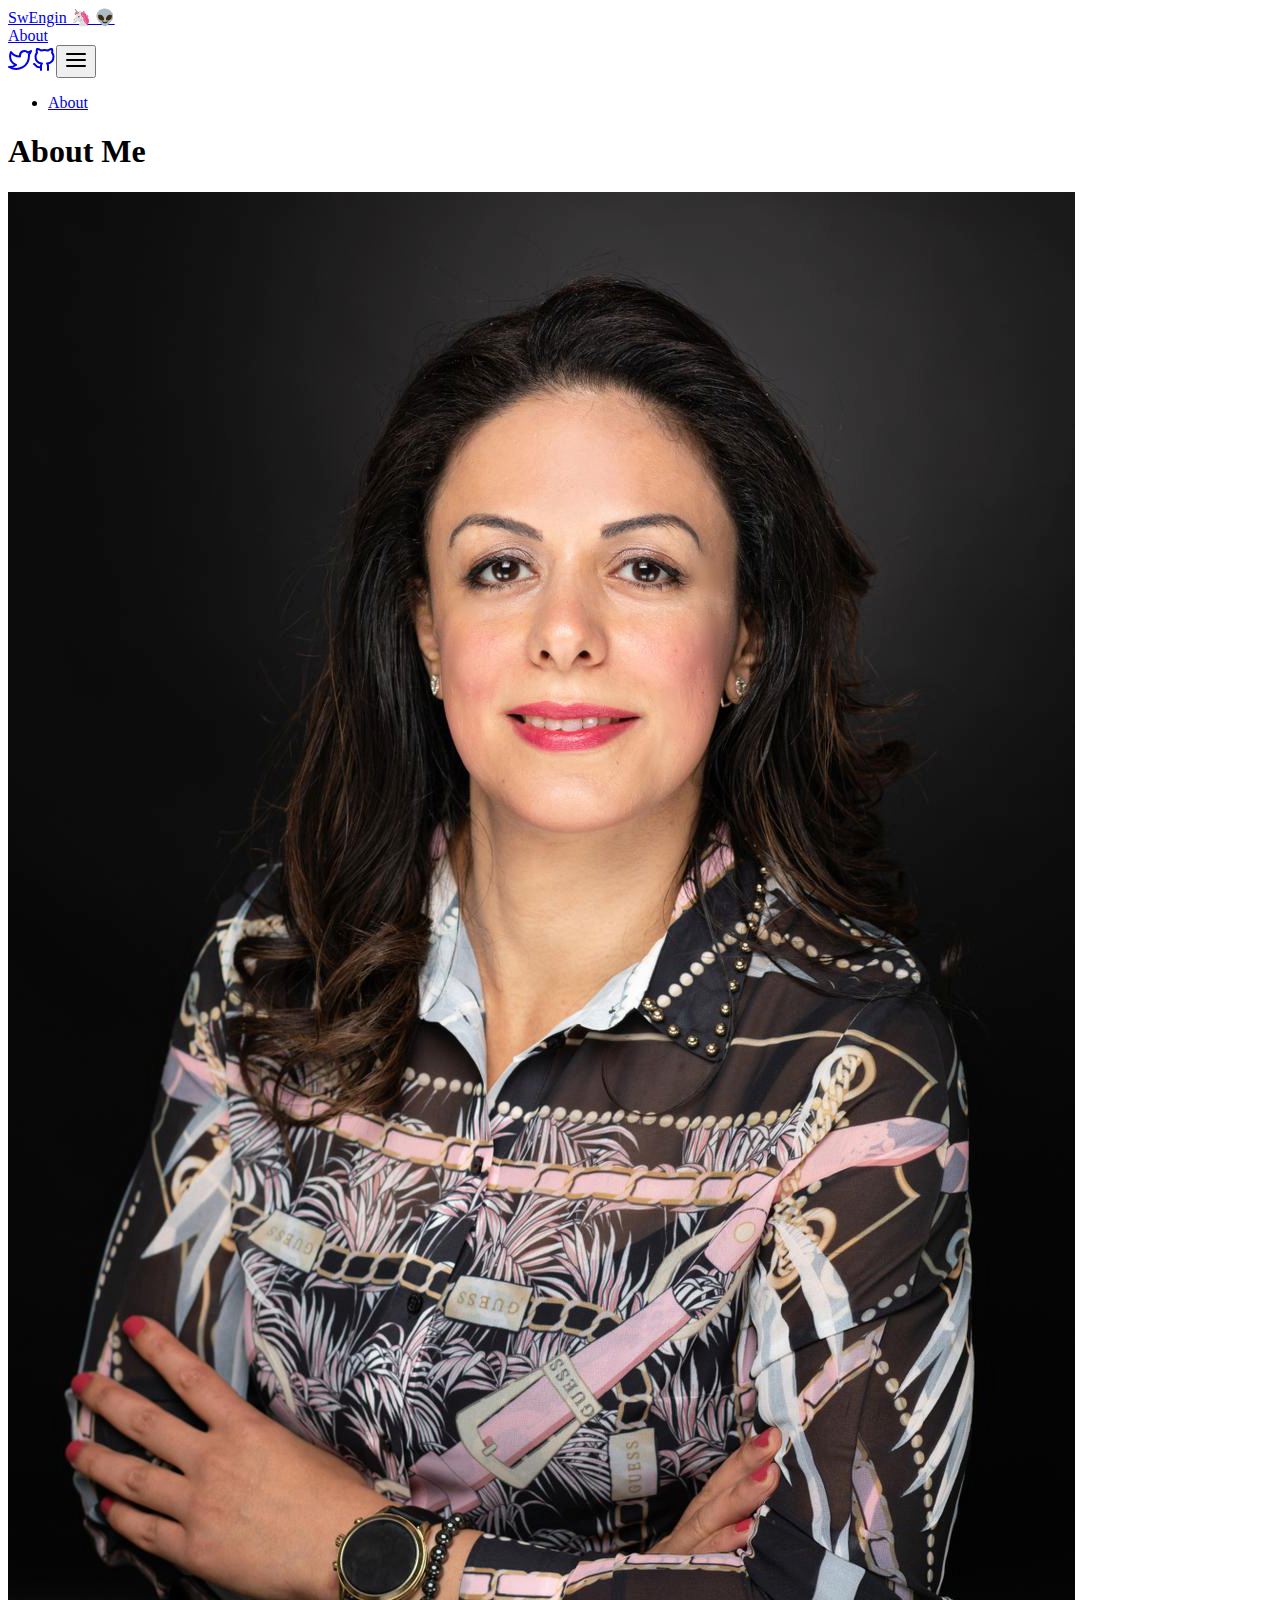
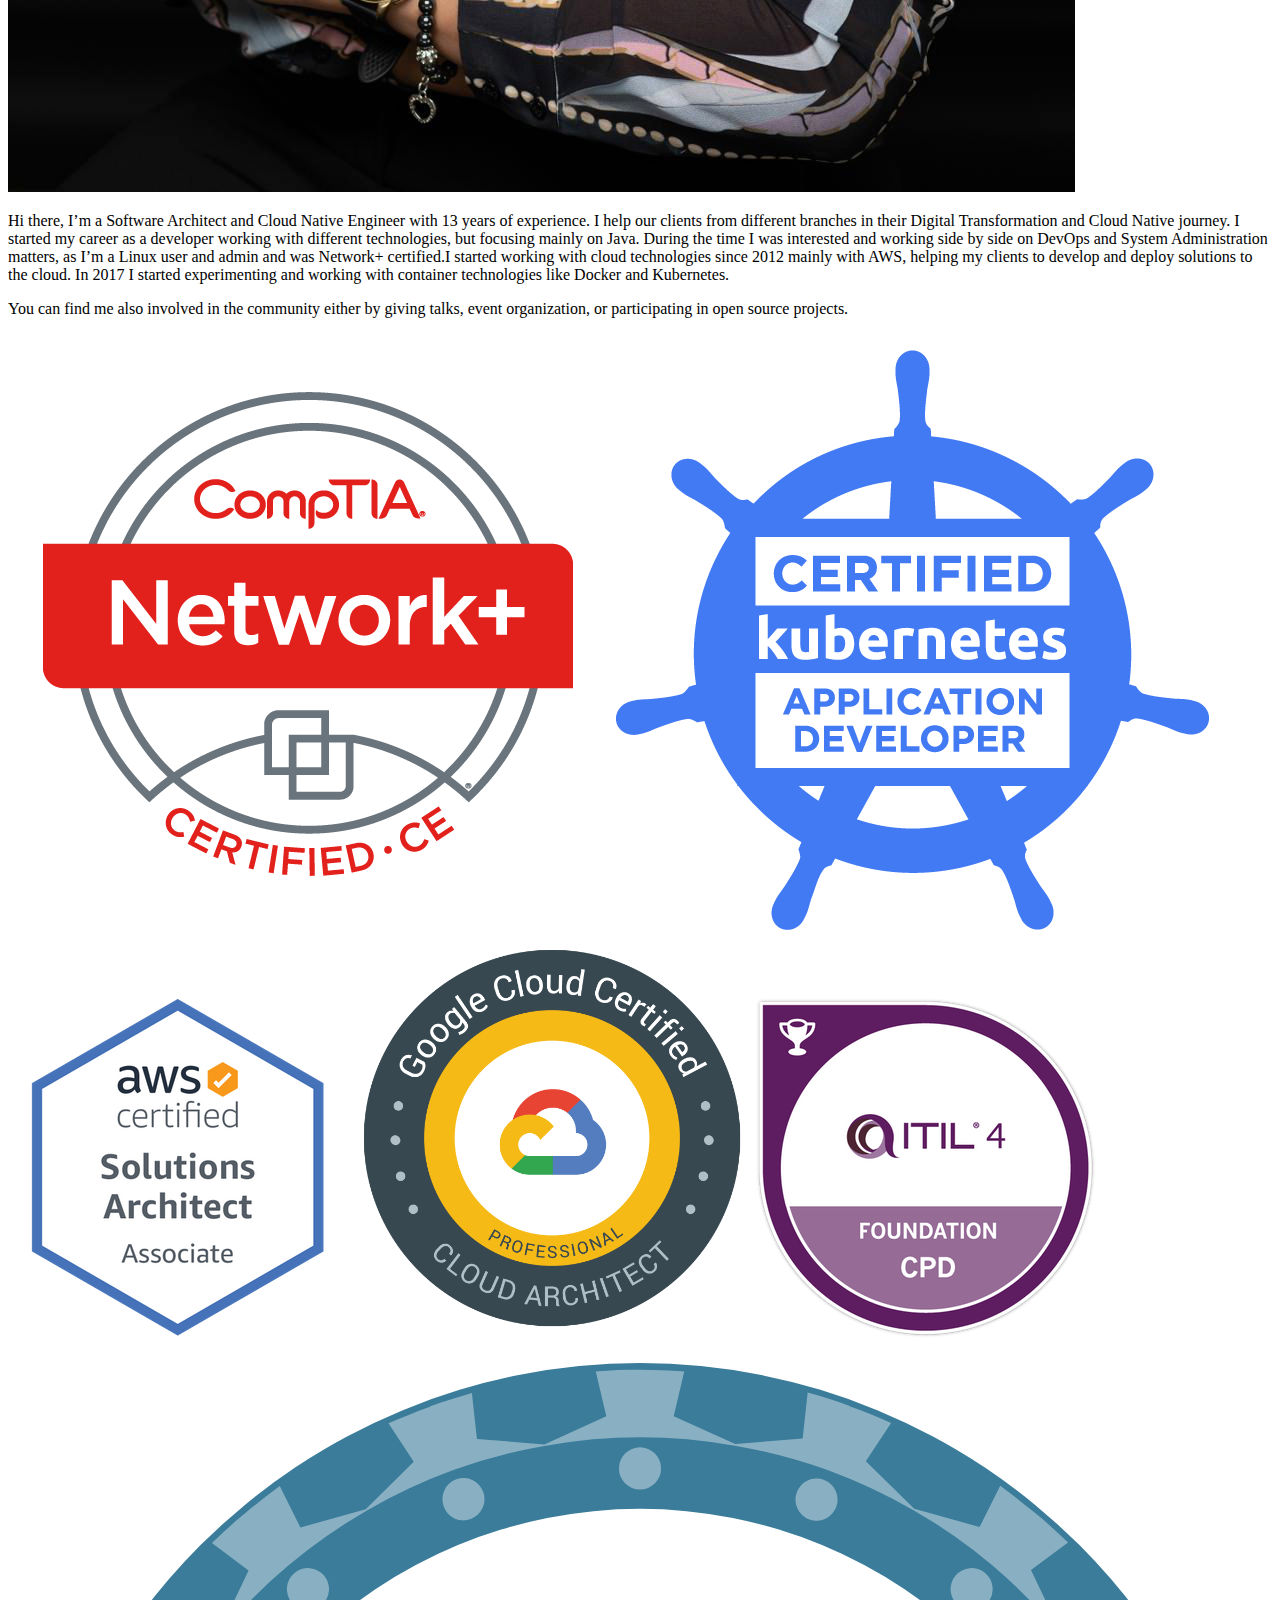
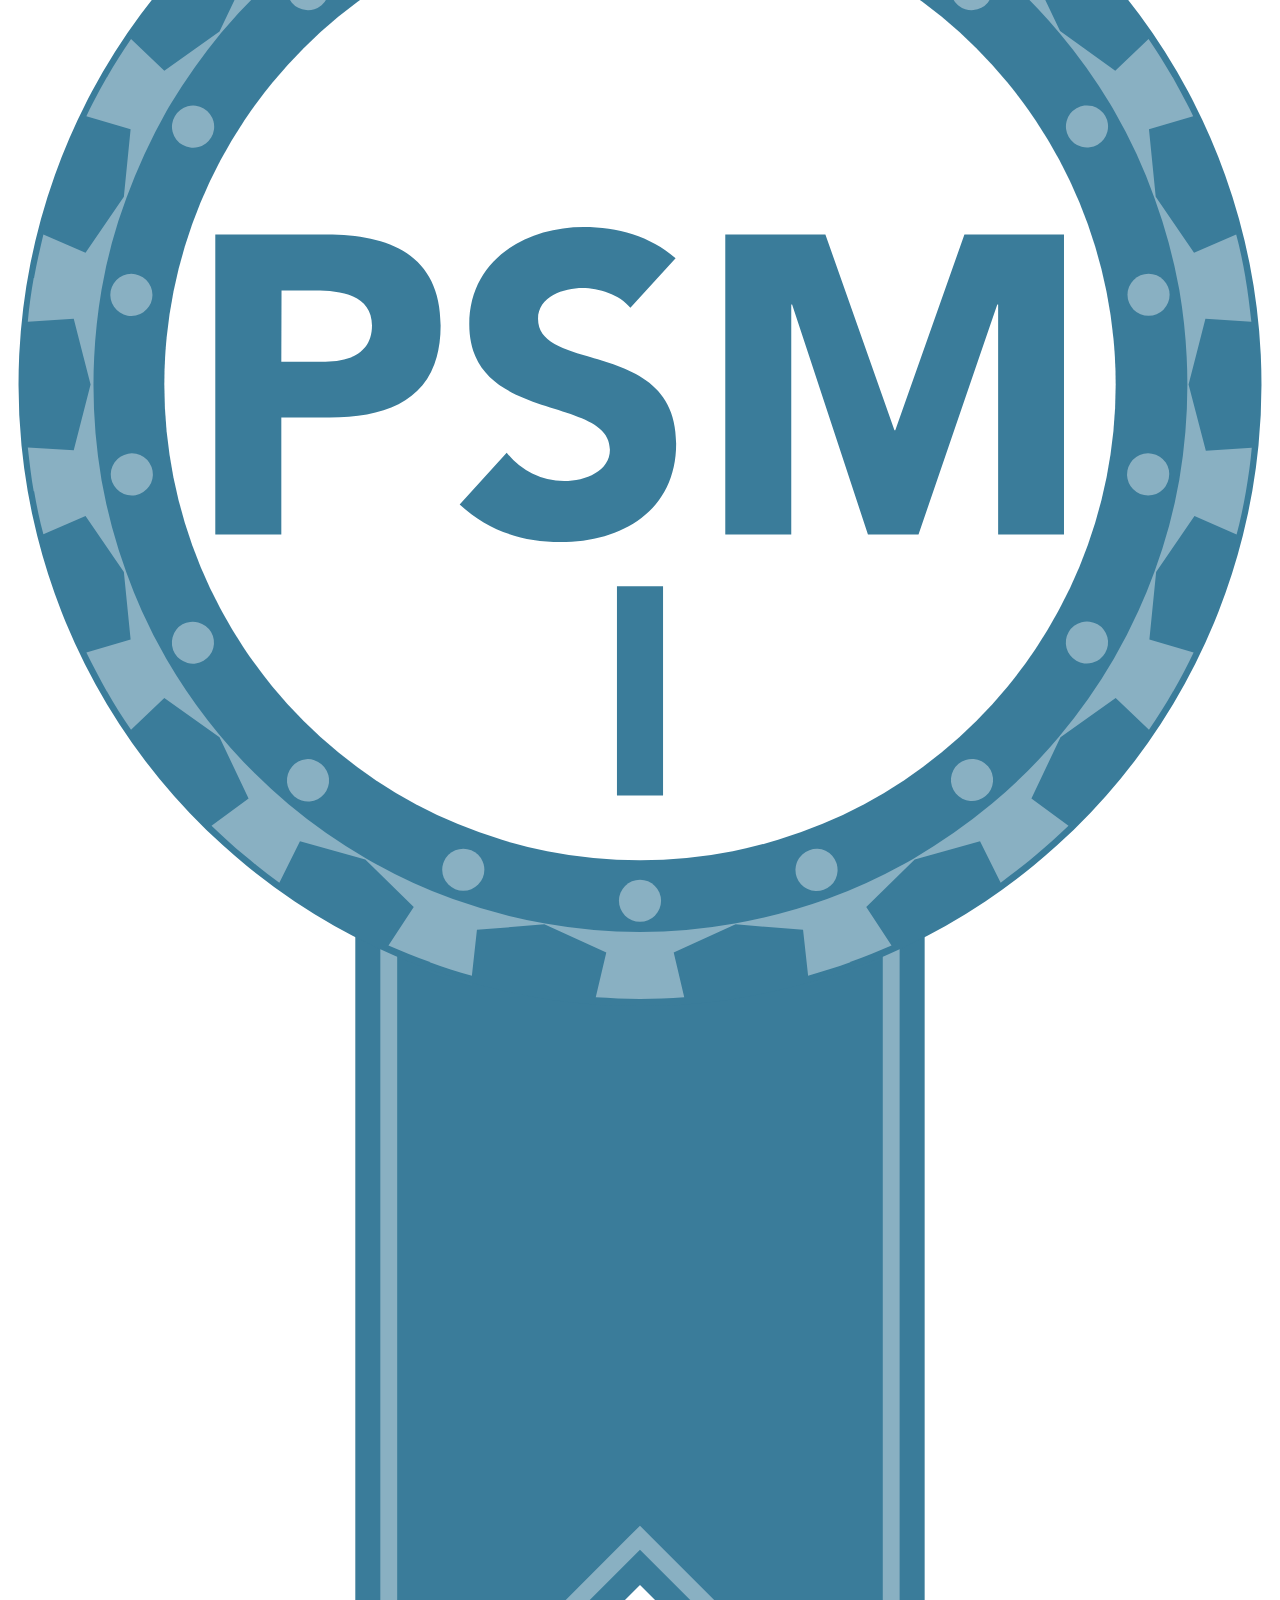
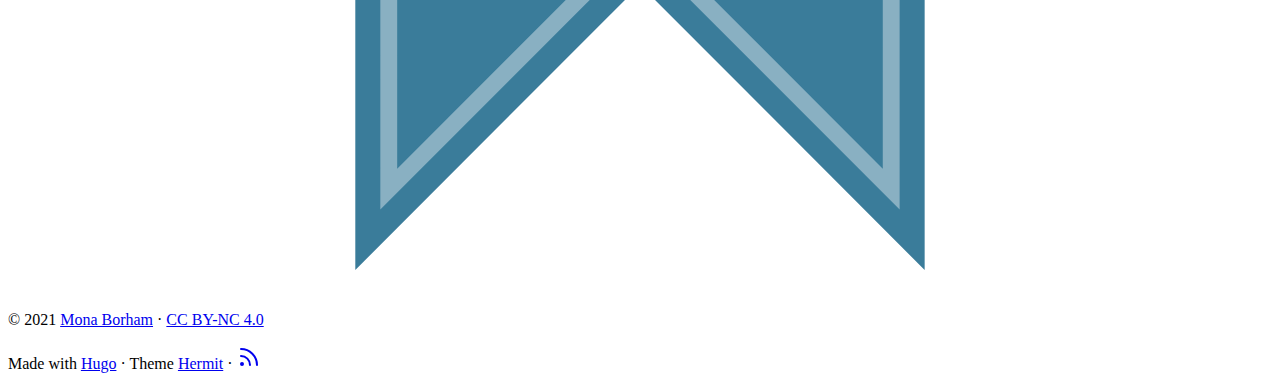
==== about-me/index.html @ 03088b66 "New theme" ====
<!DOCTYPE html>
<html lang="en-us">

<head>
	<meta charset="UTF-8">
	<meta name="viewport" content="width=device-width, initial-scale=1.0">
	<meta http-equiv="X-UA-Compatible" content="ie=edge">
	<meta name="theme-color" content="#494f5c">
	<meta name="msapplication-TileColor" content="#494f5c">
<meta itemprop="name" content="About Me">
<meta itemprop="description" content="Hi there, I&rsquo;m a Software Architect and Cloud Native Engineer with 13 years of experience. I help our clients from different branches in their Digital Transformation and Cloud Native journey. I started my career as a developer working with different technologies, but focusing mainly on Java. During the time I was interested and working side by side on DevOps and System Administration matters, as I&rsquo;m a Linux user and admin and was Network&#43; certified.">
<meta itemprop="datePublished" content="2014-04-09T00:00:00+00:00" />
<meta itemprop="dateModified" content="2014-04-09T00:00:00+00:00" />
<meta itemprop="wordCount" content="130">



<meta itemprop="keywords" content="" />
<meta property="og:title" content="About Me" />
<meta property="og:description" content="Hi there, I&rsquo;m a Software Architect and Cloud Native Engineer with 13 years of experience. I help our clients from different branches in their Digital Transformation and Cloud Native journey. I started my career as a developer working with different technologies, but focusing mainly on Java. During the time I was interested and working side by side on DevOps and System Administration matters, as I&rsquo;m a Linux user and admin and was Network&#43; certified." />
<meta property="og:type" content="article" />
<meta property="og:url" content="https://swengin.io/about-me/" />
<meta property="article:published_time" content="2014-04-09T00:00:00+00:00" />
<meta property="article:modified_time" content="2014-04-09T00:00:00+00:00" />
<meta name="twitter:card" content="summary"/>
<meta name="twitter:title" content="About Me"/>
<meta name="twitter:description" content="Hi there, I&rsquo;m a Software Architect and Cloud Native Engineer with 13 years of experience. I help our clients from different branches in their Digital Transformation and Cloud Native journey. I started my career as a developer working with different technologies, but focusing mainly on Java. During the time I was interested and working side by side on DevOps and System Administration matters, as I&rsquo;m a Linux user and admin and was Network&#43; certified."/>

	<link rel="apple-touch-icon" sizes="180x180" href="/apple-touch-icon.png">
	<link rel="icon" type="image/png" sizes="32x32" href="/favicon-32x32.png">
	<link rel="icon" type="image/png" sizes="16x16" href="/favicon-16x16.png">
	<link rel="manifest" href="/site.webmanifest">
	<link rel="mask-icon" href="/safari-pinned-tab.svg" color="">
	<link rel="shortcut icon" href="/favicon.ico">

	<title>About Me</title>
	<link rel="stylesheet" href="https://swengin.io/css/style.min.ae7ba4c664542f2fe7ad7eb91baebdc38d1f0be849c9dce013317b62f74e4d56.css" integrity="sha256-rnukxmRULy/nrX65G669w40fC+hJydzgEzF7YvdOTVY=" crossorigin="anonymous">
	<style>.bg-img {background-image: url('/images/bg.jpg');}</style>

	<link rel="stylesheet" href="https://swengin.io/css/about.css">
</head>

<body id="page">
	
	<header id="site-header" class="animated slideInUp">
		<div class="hdr-wrapper section-inner">
			<div class="hdr-left">
				<div class="site-branding">
					<a href="https://swengin.io/">SwEngin 🦄 👽</a>
				</div>
				<nav class="site-nav hide-in-mobile">
					
				<a href="https://swengin.io/about-me/">About</a>

				</nav>
			</div>
			<div class="hdr-right hdr-icons">
				<span class="hdr-social hide-in-mobile"><a href="https://twitter.com/SwEngin51" target="_blank" rel="noopener me" title="Twitter"><svg xmlns="http://www.w3.org/2000/svg" class="feather" width="24" height="24" viewBox="0 0 24 24" fill="none" stroke="currentColor" stroke-width="2" stroke-linecap="round" stroke-linejoin="round"><path d="M23 3a10.9 10.9 0 0 1-3.14 1.53 4.48 4.48 0 0 0-7.86 3v1A10.66 10.66 0 0 1 3 4s-4 9 5 13a11.64 11.64 0 0 1-7 2c9 5 20 0 20-11.5a4.5 4.5 0 0 0-.08-.83A7.72 7.72 0 0 0 23 3z"></path></svg></a><a href="https://github.com/SwEngin" target="_blank" rel="noopener me" title="Github"><svg xmlns="http://www.w3.org/2000/svg" class="feather" width="24" height="24" viewBox="0 0 24 24" fill="none" stroke="currentColor" stroke-width="2" stroke-linecap="round" stroke-linejoin="round"><path d="M9 19c-5 1.5-5-2.5-7-3m14 6v-3.87a3.37 3.37 0 0 0-.94-2.61c3.14-.35 6.44-1.54 6.44-7A5.44 5.44 0 0 0 20 4.77 5.07 5.07 0 0 0 19.91 1S18.73.65 16 2.48a13.38 13.38 0 0 0-7 0C6.27.65 5.09 1 5.09 1A5.07 5.07 0 0 0 5 4.77a5.44 5.44 0 0 0-1.5 3.78c0 5.42 3.3 6.61 6.44 7A3.37 3.37 0 0 0 9 18.13V22"></path></svg></a></span><button id="menu-btn" class="hdr-btn" title="Menu"><svg xmlns="http://www.w3.org/2000/svg" width="24" height="24" viewBox="0 0 24 24" fill="none" stroke="currentColor" stroke-width="2" stroke-linecap="round" stroke-linejoin="round" class="feather feather-menu"><line x1="3" y1="12" x2="21" y2="12"></line><line x1="3" y1="6" x2="21" y2="6"></line><line x1="3" y1="18" x2="21" y2="18"></line></svg></button>
			</div>
		</div>
	</header>
	<div id="mobile-menu" class="animated fast">
		<ul>
			<li><a href="https://swengin.io/about-me/">About</a></li>
		</ul>
	</div>


	<div class="bg-img"></div>
	<main class="site-main section-inner thin animated fadeIn faster">
		<h1>About Me</h1>
		<div class="content">
			<p><img src="/images/img1.jpg" class="about-me" /></p>
<p>Hi there, I&rsquo;m a Software Architect and Cloud Native Engineer with 13 years of experience. I help our clients from different branches in their Digital Transformation and Cloud Native journey. I started my career as a developer working with different technologies, but focusing mainly on Java. During the time I was interested and working side by side on DevOps and System Administration matters, as I&rsquo;m a Linux user and admin and was Network+ certified.I started working with cloud technologies since 2012 mainly with AWS, helping my clients to develop and deploy solutions to the cloud. In 2017 I started experimenting and working with container technologies like Docker and Kubernetes.</p>
<p>You can find me also involved in the community either by giving talks, event organization, or participating in open source projects.</p>
<div id="cert-container">
    <img src="/images/CompTIA_Network_2Bce.png" class="certification" />
    <img src="/images/kubernetes-ckad-color.png" class="certification" />
    <img src="/images/AWS-SolArchitect-Associate.png" class="certification" />
    <img src="/images/gcp.png" class="certification" />
    <img src="/images/Axelos_ITIL4_Foundations.png" class="certification" />
    <img src="/images/badge-psmi.svg" class="certification" />
</div>
		</div>
	</main>

	<footer id="site-footer" class="section-inner thin animated fadeIn faster">
		<p>&copy; 2021 <a href="https://swengin.io/">Mona Borham</a> &#183; <a href="https://creativecommons.org/licenses/by-nc/4.0/" target="_blank" rel="noopener">CC BY-NC 4.0</a></p>
		<p>
			Made with <a href="https://gohugo.io/" target="_blank" rel="noopener">Hugo</a> &#183; Theme <a href="https://github.com/Track3/hermit" target="_blank" rel="noopener">Hermit</a> &#183; <a href="https://swengin.io/posts/index.xml" target="_blank" title="rss"><svg xmlns="http://www.w3.org/2000/svg" width="24" height="24" viewBox="0 0 24 24" fill="none" stroke="currentColor" stroke-width="2" stroke-linecap="round" stroke-linejoin="round" class="feather feather-rss"><path d="M4 11a9 9 0 0 1 9 9"></path><path d="M4 4a16 16 0 0 1 16 16"></path><circle cx="5" cy="19" r="1"></circle></svg></a>
		</p>
	</footer>



	<script src="https://swengin.io/js/bundle.min.4a9a0ac3d2217822c7865b4161e6c2a71de1d70492264337755427898dd718f6.js" integrity="sha256-SpoKw9IheCLHhltBYebCpx3h1wSSJkM3dVQniY3XGPY=" crossorigin="anonymous"></script>
	
<script type="application/javascript">
var doNotTrack = false;
if (!doNotTrack) {
	window.ga=window.ga||function(){(ga.q=ga.q||[]).push(arguments)};ga.l=+new Date;
	ga('create', 'UA-173029606-1', 'auto');
	
	ga('send', 'pageview');
}
</script>
<script async src='https://www.google-analytics.com/analytics.js'></script>


</body>

</html>
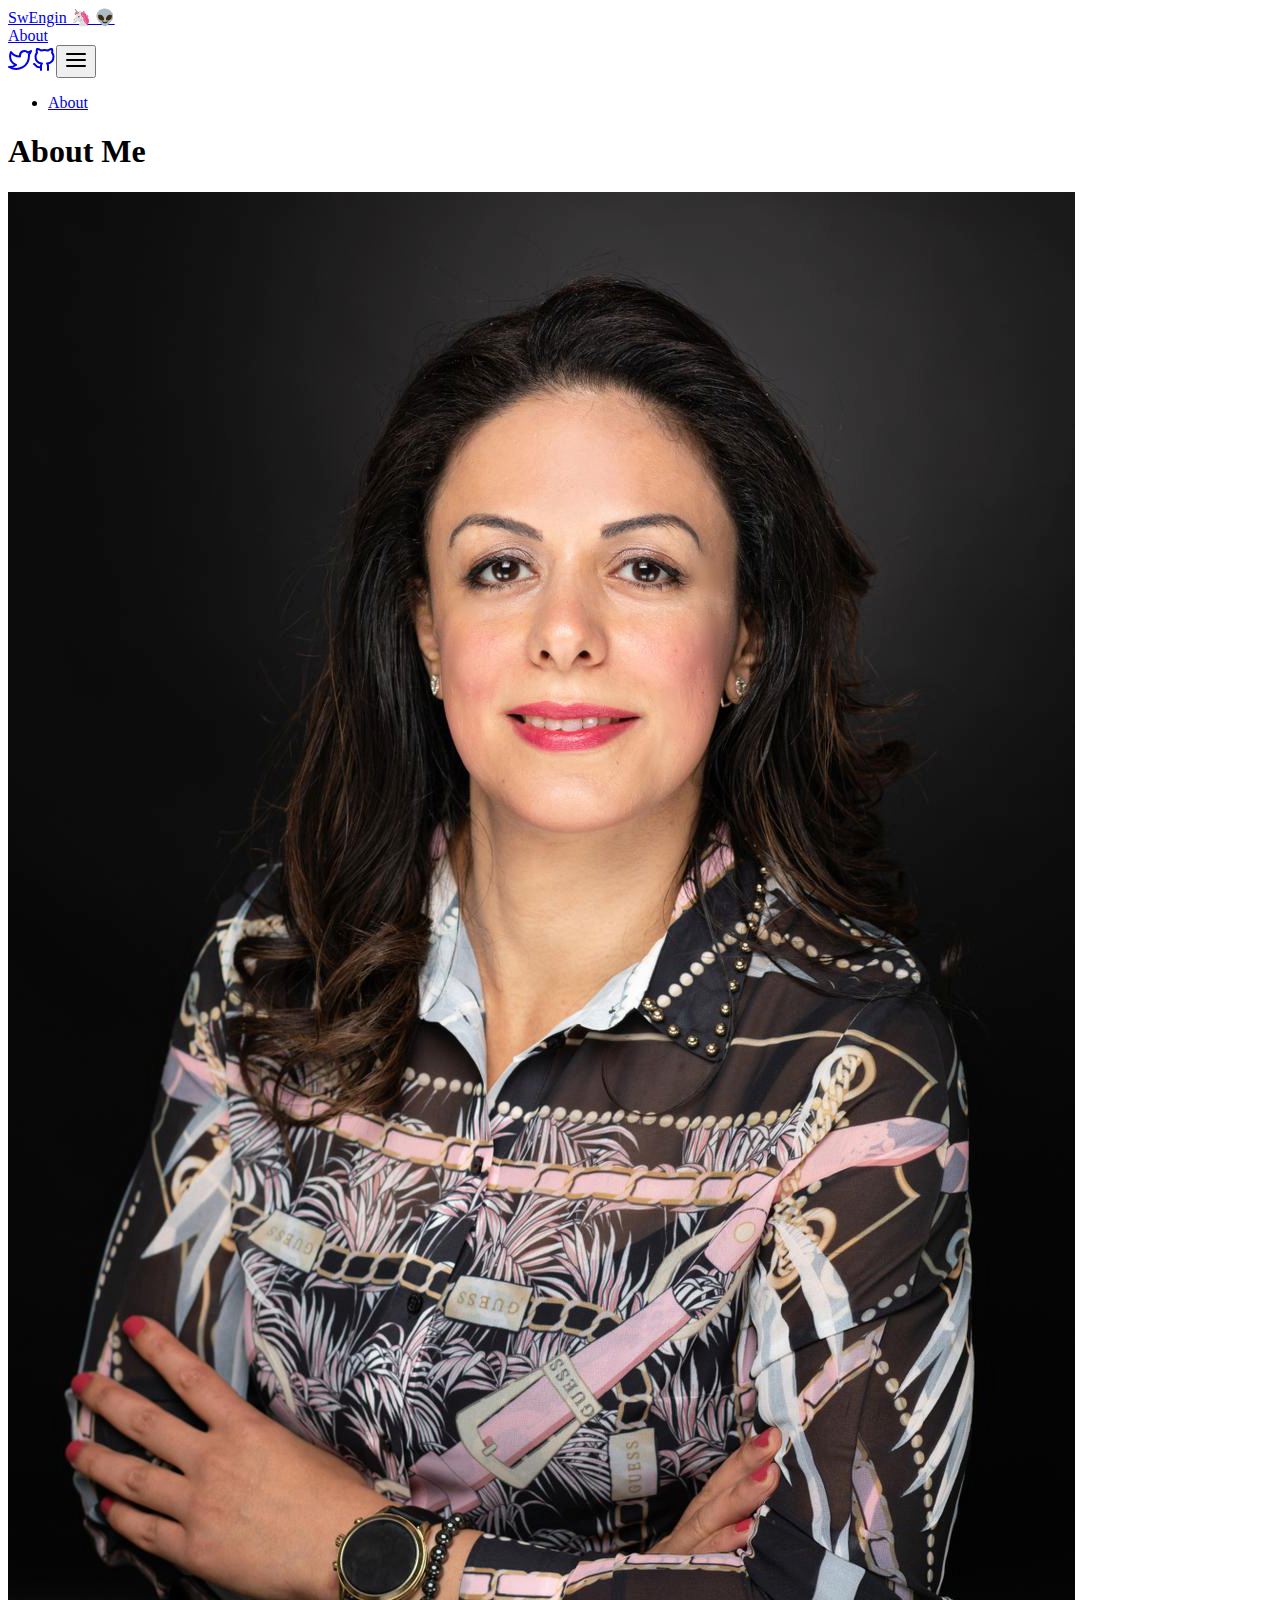
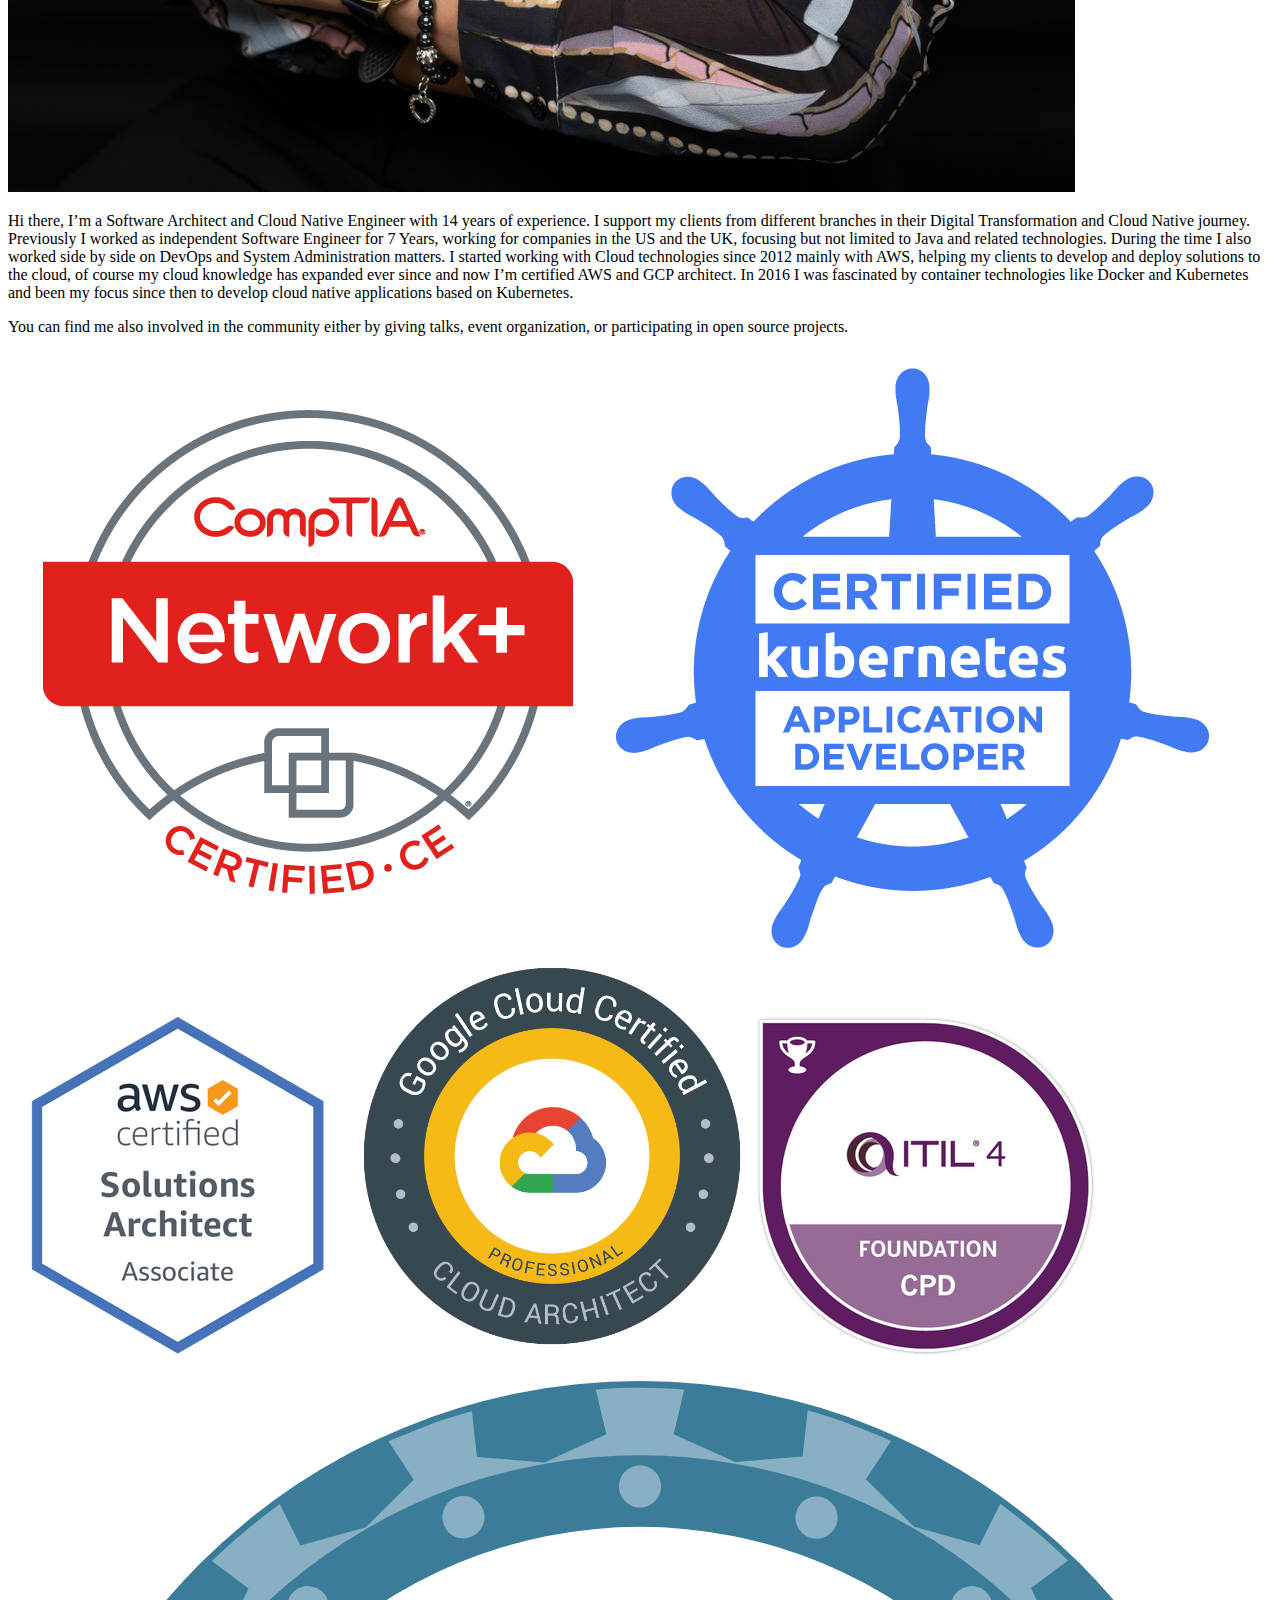
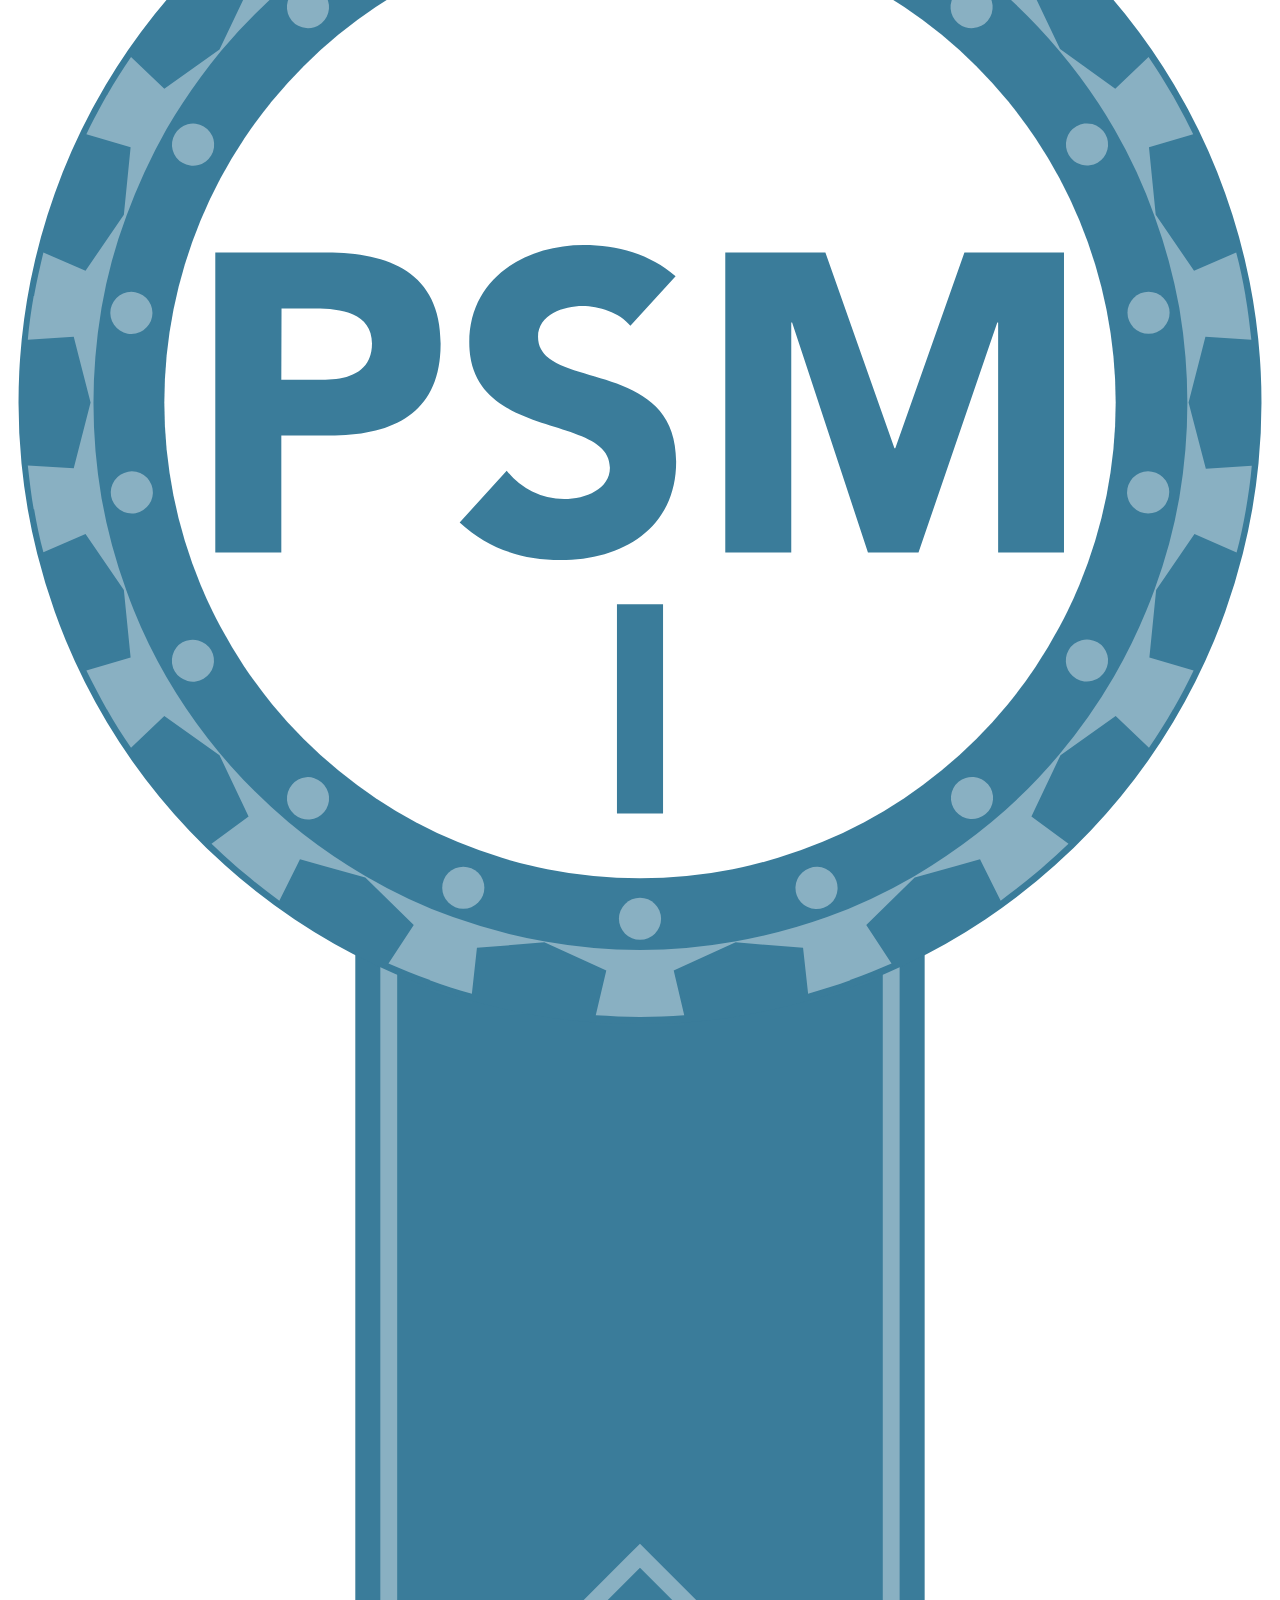
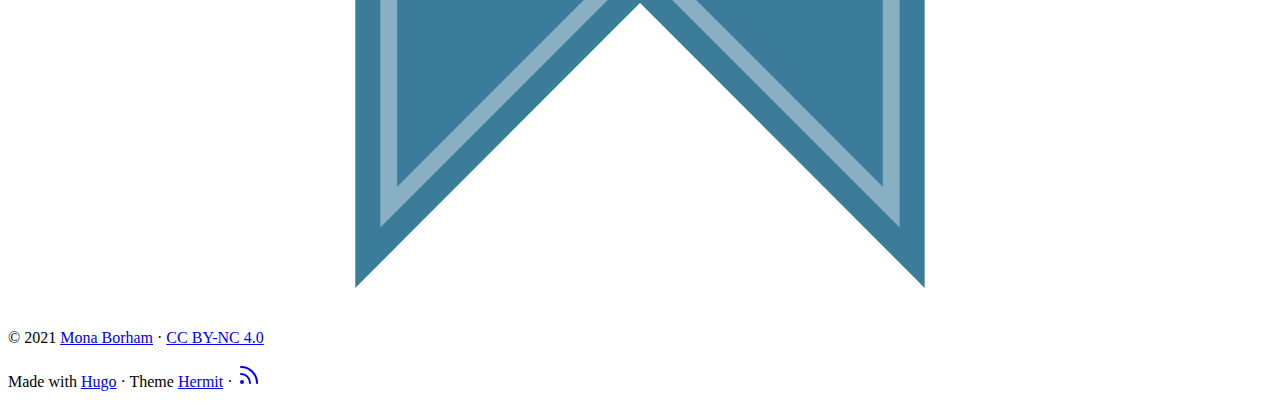
==== commit dbd3306a: "Update index.html" ====
--- a/about-me/index.html
+++ b/about-me/index.html
@@ -71,7 +71,7 @@
 		<h1>About Me</h1>
 		<div class="content">
 			<p><img src="/images/img1.jpg" class="about-me" /></p>
-<p>Hi there, I&rsquo;m a Software Architect and Cloud Native Engineer with 13 years of experience. I help our clients from different branches in their Digital Transformation and Cloud Native journey. I started my career as a developer working with different technologies, but focusing mainly on Java. During the time I was interested and working side by side on DevOps and System Administration matters, as I&rsquo;m a Linux user and admin and was Network+ certified.I started working with cloud technologies since 2012 mainly with AWS, helping my clients to develop and deploy solutions to the cloud. In 2017 I started experimenting and working with container technologies like Docker and Kubernetes.</p>
+<p>Hi there, I&rsquo;m a Software Architect and Cloud Native Engineer with 14 years of experience. I support my clients from different branches in their Digital Transformation and Cloud Native journey. Previously I worked as independent Software Engineer for 7 Years, working for companies in the US and the UK, focusing but not limited to Java and related technologies. During the time I also worked side by side on DevOps and System Administration matters. I started working with Cloud technologies since 2012 mainly with AWS, helping my clients to develop and deploy solutions to the cloud, of course my cloud knowledge has expanded ever since and now I’m certified AWS and GCP architect. In 2016 I was fascinated by container technologies like Docker and Kubernetes and been my focus since then to develop cloud native applications based on Kubernetes.</p>			
 <p>You can find me also involved in the community either by giving talks, event organization, or participating in open source projects.</p>
 <div id="cert-container">
     <img src="/images/CompTIA_Network_2Bce.png" class="certification" />
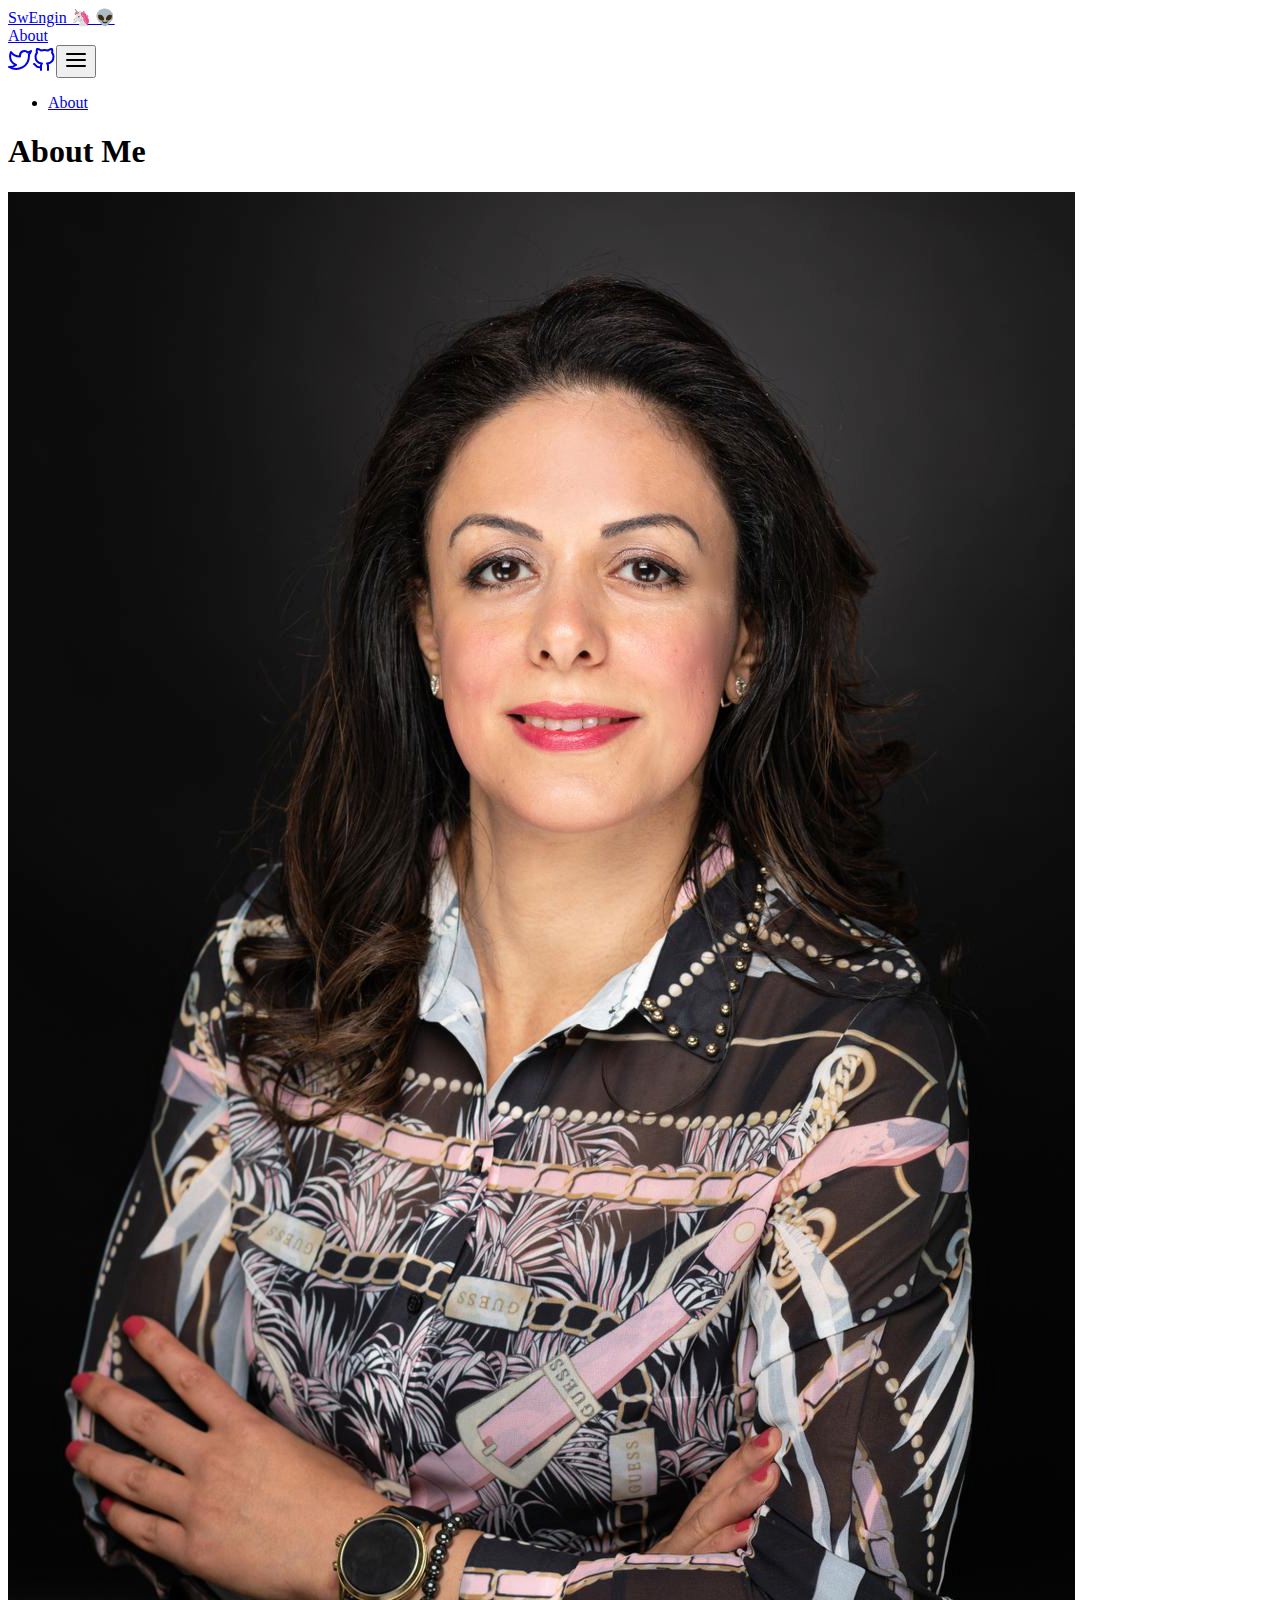
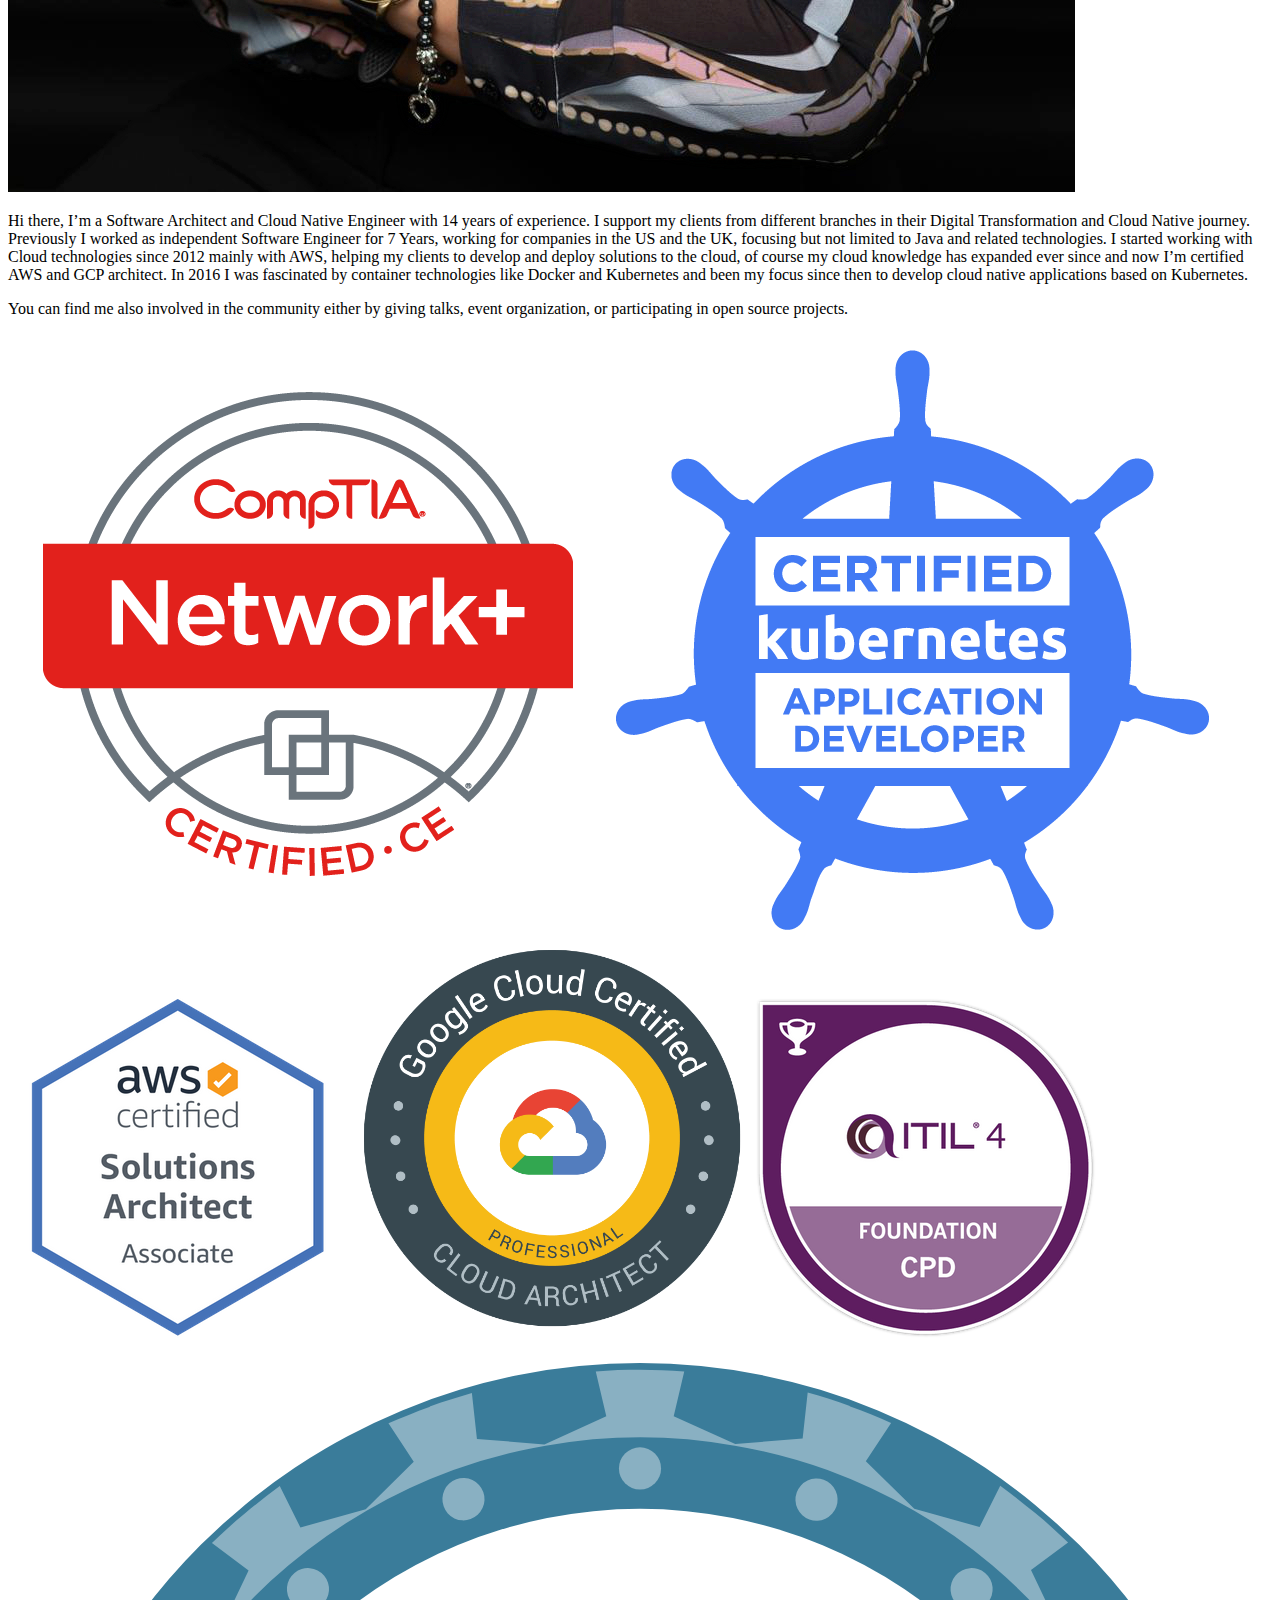
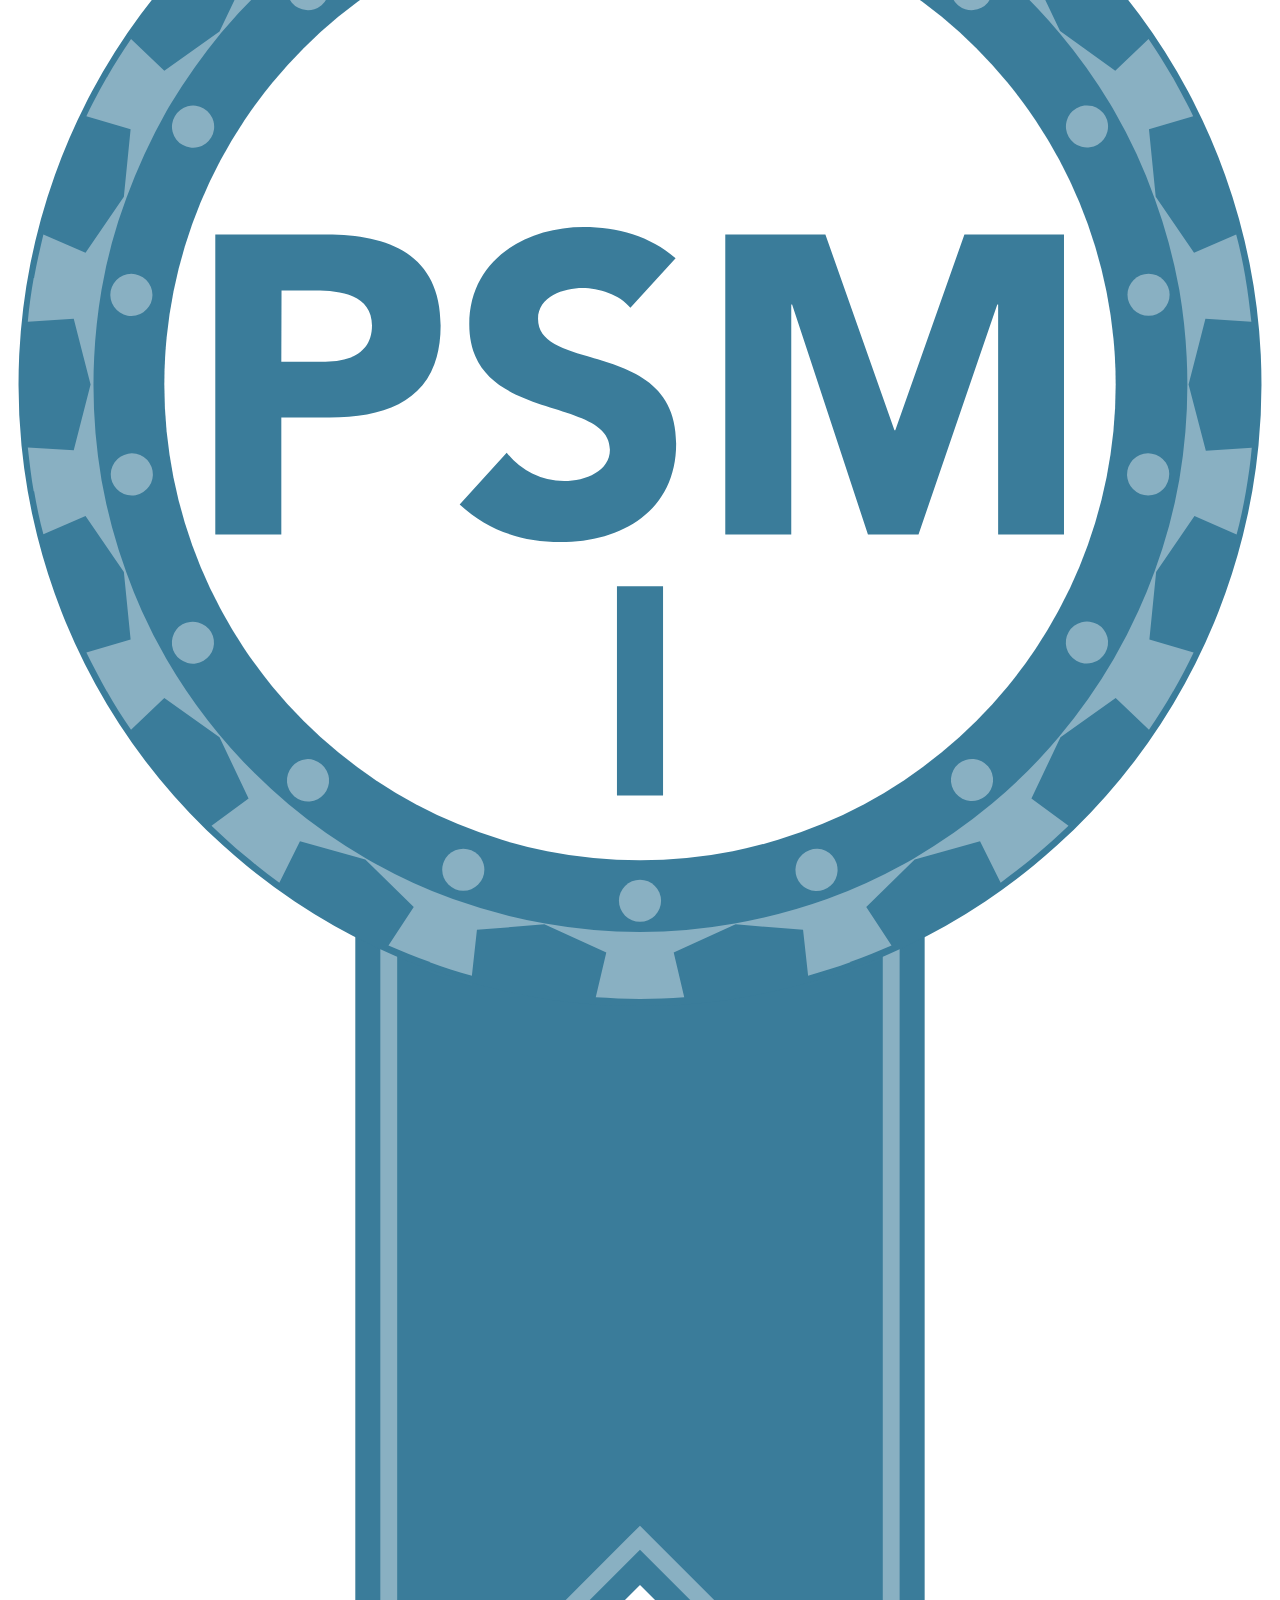
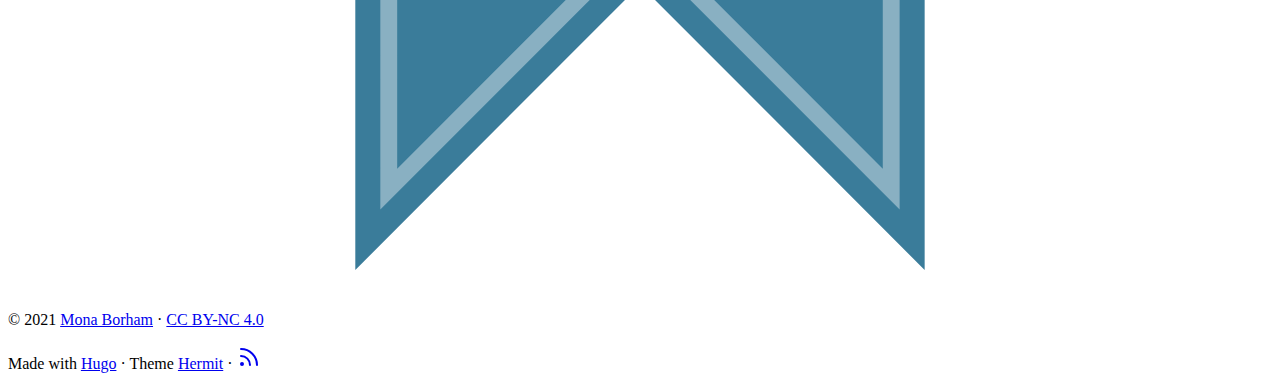
==== commit 99c034f7: "small update" ====
--- a/about-me/index.html
+++ b/about-me/index.html
@@ -8,7 +8,7 @@
 	<meta name="theme-color" content="#494f5c">
 	<meta name="msapplication-TileColor" content="#494f5c">
 <meta itemprop="name" content="About Me">
-<meta itemprop="description" content="Hi there, I&rsquo;m a Software Architect and Cloud Native Engineer with 13 years of experience. I help our clients from different branches in their Digital Transformation and Cloud Native journey. I started my career as a developer working with different technologies, but focusing mainly on Java. During the time I was interested and working side by side on DevOps and System Administration matters, as I&rsquo;m a Linux user and admin and was Network&#43; certified.">
+<meta itemprop="description" content="Hi there, I&rsquo;m a Software Architect and Cloud Native Engineer with 13 years of experience. I help our clients from different branches in their Digital Transformation and Cloud Native journey. I started my career as a developer working with different technologies, but focusing mainly on Java. ">
 <meta itemprop="datePublished" content="2014-04-09T00:00:00+00:00" />
 <meta itemprop="dateModified" content="2014-04-09T00:00:00+00:00" />
 <meta itemprop="wordCount" content="130">
@@ -17,14 +17,14 @@
 
 <meta itemprop="keywords" content="" />
 <meta property="og:title" content="About Me" />
-<meta property="og:description" content="Hi there, I&rsquo;m a Software Architect and Cloud Native Engineer with 13 years of experience. I help our clients from different branches in their Digital Transformation and Cloud Native journey. I started my career as a developer working with different technologies, but focusing mainly on Java. During the time I was interested and working side by side on DevOps and System Administration matters, as I&rsquo;m a Linux user and admin and was Network&#43; certified." />
+<meta property="og:description" content="Hi there, I&rsquo;m a Software Architect and Cloud Native Engineer with 13 years of experience. I help our clients from different branches in their Digital Transformation and Cloud Native journey. I started my career as a developer working with different technologies, but focusing mainly on Java." />
 <meta property="og:type" content="article" />
 <meta property="og:url" content="https://swengin.io/about-me/" />
 <meta property="article:published_time" content="2014-04-09T00:00:00+00:00" />
 <meta property="article:modified_time" content="2014-04-09T00:00:00+00:00" />
 <meta name="twitter:card" content="summary"/>
 <meta name="twitter:title" content="About Me"/>
-<meta name="twitter:description" content="Hi there, I&rsquo;m a Software Architect and Cloud Native Engineer with 13 years of experience. I help our clients from different branches in their Digital Transformation and Cloud Native journey. I started my career as a developer working with different technologies, but focusing mainly on Java. During the time I was interested and working side by side on DevOps and System Administration matters, as I&rsquo;m a Linux user and admin and was Network&#43; certified."/>
+<meta name="twitter:description" content="Hi there, I&rsquo;m a Software Architect and Cloud Native Engineer with 13 years of experience. I help our clients from different branches in their Digital Transformation and Cloud Native journey. I started my career as a developer working with different technologies, but focusing mainly on Java. "/>
 
 	<link rel="apple-touch-icon" sizes="180x180" href="/apple-touch-icon.png">
 	<link rel="icon" type="image/png" sizes="32x32" href="/favicon-32x32.png">
@@ -71,7 +71,7 @@
 		<h1>About Me</h1>
 		<div class="content">
 			<p><img src="/images/img1.jpg" class="about-me" /></p>
-<p>Hi there, I&rsquo;m a Software Architect and Cloud Native Engineer with 14 years of experience. I support my clients from different branches in their Digital Transformation and Cloud Native journey. Previously I worked as independent Software Engineer for 7 Years, working for companies in the US and the UK, focusing but not limited to Java and related technologies. During the time I also worked side by side on DevOps and System Administration matters. I started working with Cloud technologies since 2012 mainly with AWS, helping my clients to develop and deploy solutions to the cloud, of course my cloud knowledge has expanded ever since and now I’m certified AWS and GCP architect. In 2016 I was fascinated by container technologies like Docker and Kubernetes and been my focus since then to develop cloud native applications based on Kubernetes.</p>			
+<p>Hi there, I&rsquo;m a Software Architect and Cloud Native Engineer with 14 years of experience. I support my clients from different branches in their Digital Transformation and Cloud Native journey. Previously I worked as independent Software Engineer for 7 Years, working for companies in the US and the UK, focusing but not limited to Java and related technologies. I started working with Cloud technologies since 2012 mainly with AWS, helping my clients to develop and deploy solutions to the cloud, of course my cloud knowledge has expanded ever since and now I’m certified AWS and GCP architect. In 2016 I was fascinated by container technologies like Docker and Kubernetes and been my focus since then to develop cloud native applications based on Kubernetes.</p>			
 <p>You can find me also involved in the community either by giving talks, event organization, or participating in open source projects.</p>
 <div id="cert-container">
     <img src="/images/CompTIA_Network_2Bce.png" class="certification" />
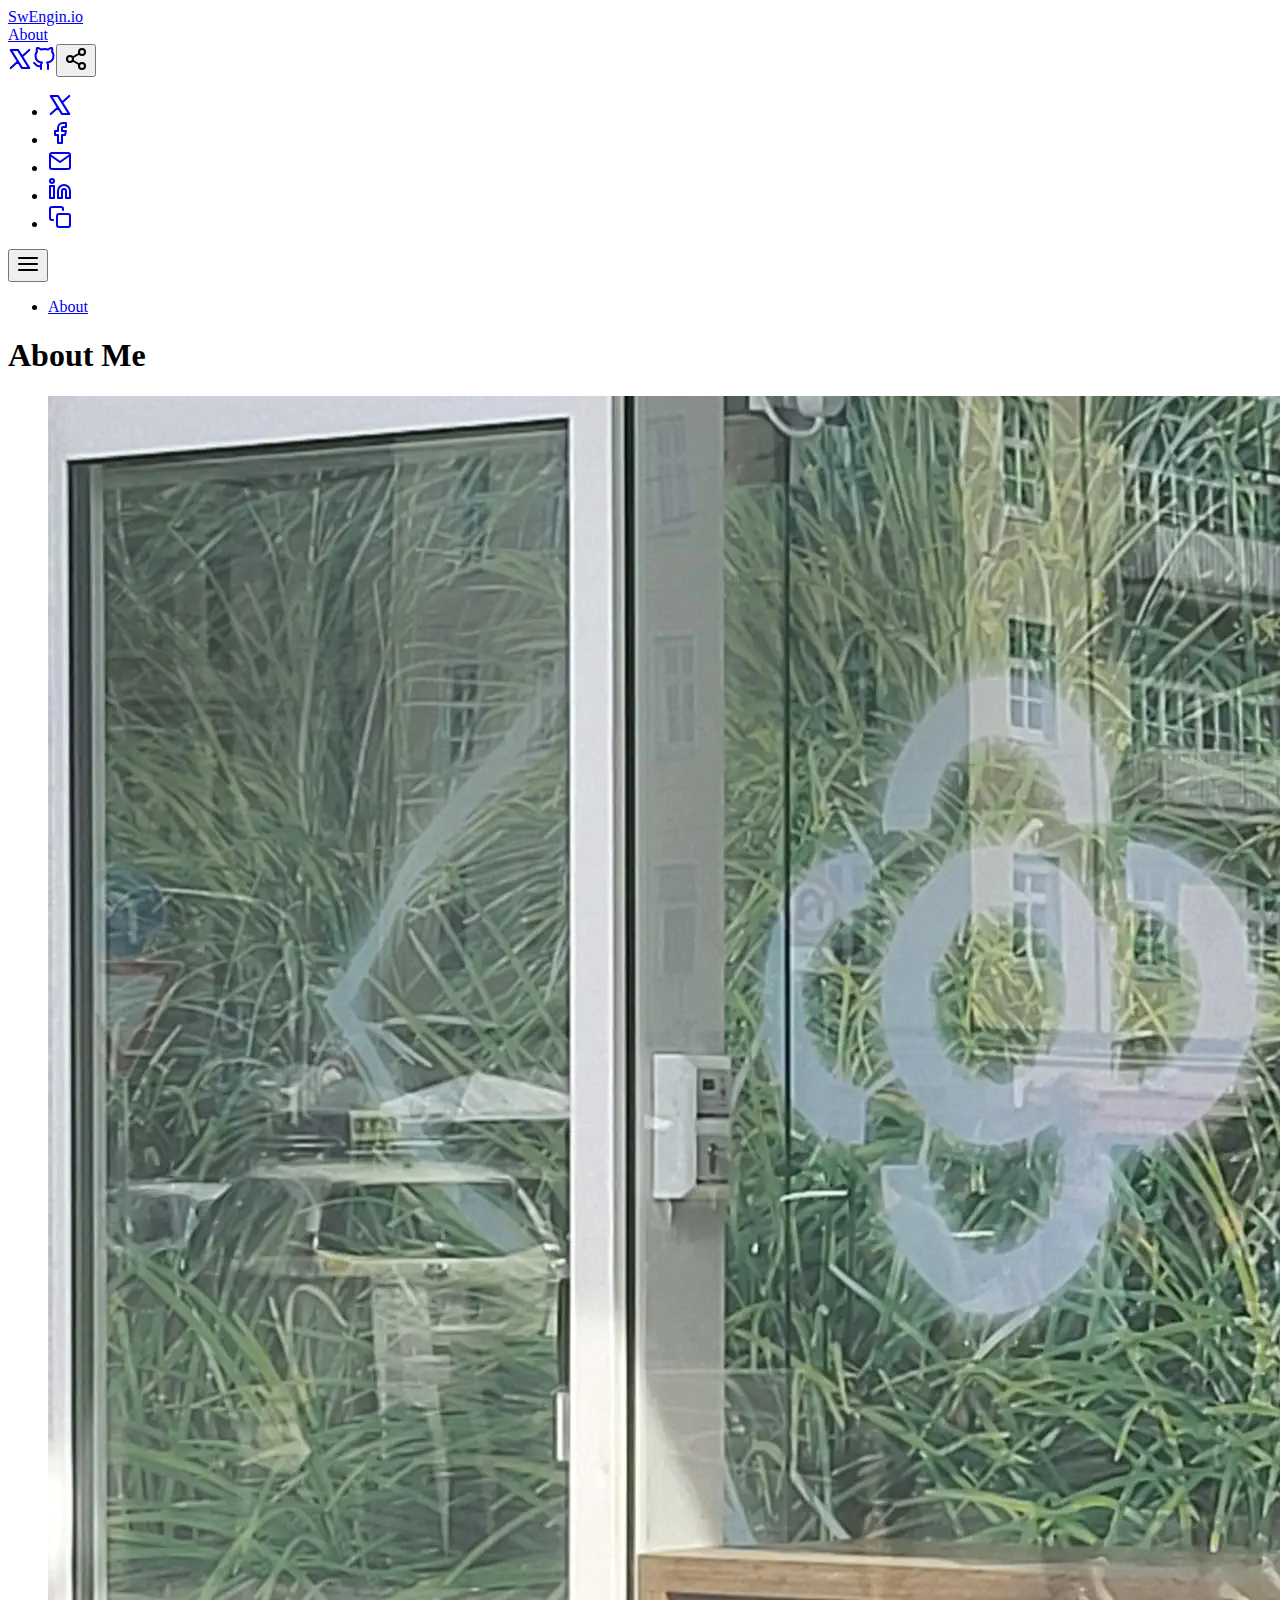
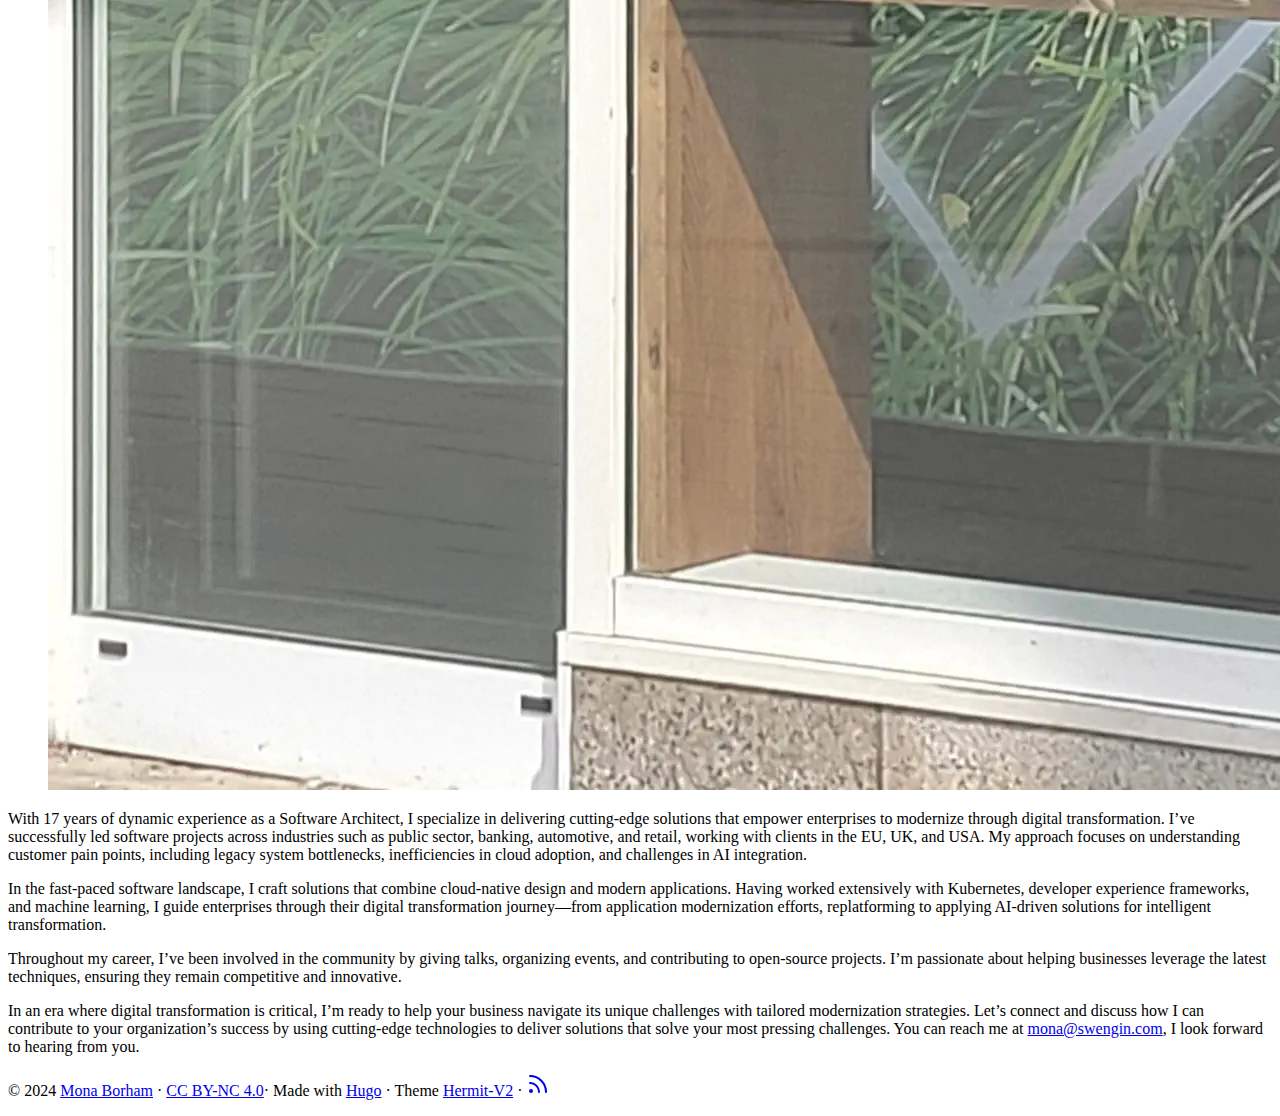
==== commit 43d0e373: "removing .DS_Store" ====
--- a/about-me/index.html
+++ b/about-me/index.html
@@ -1,61 +1,126 @@
-<!DOCTYPE html>
-<html lang="en-us">
-
-<head>
-	<meta charset="UTF-8">
-	<meta name="viewport" content="width=device-width, initial-scale=1.0">
-	<meta http-equiv="X-UA-Compatible" content="ie=edge">
-	<meta name="theme-color" content="#494f5c">
-	<meta name="msapplication-TileColor" content="#494f5c">
-<meta itemprop="name" content="About Me">
-<meta itemprop="description" content="Hi there, I&rsquo;m a Software Architect and Cloud Native Engineer with 13 years of experience. I help our clients from different branches in their Digital Transformation and Cloud Native journey. I started my career as a developer working with different technologies, but focusing mainly on Java. ">
-<meta itemprop="datePublished" content="2014-04-09T00:00:00+00:00" />
-<meta itemprop="dateModified" content="2014-04-09T00:00:00+00:00" />
-<meta itemprop="wordCount" content="130">
 
 
+<!DOCTYPE html>
+<html lang="en">
+<head>
+      <script async src="https://www.googletagmanager.com/gtag/js?id=G-1SK0NZWMBC"></script>
+      <script>
+        var doNotTrack = false;
+        if ( false ) {
+          var dnt = (navigator.doNotTrack || window.doNotTrack || navigator.msDoNotTrack);
+          var doNotTrack = (dnt == "1" || dnt == "yes");
+        }
+        if (!doNotTrack) {
+          window.dataLayer = window.dataLayer || [];
+          function gtag(){dataLayer.push(arguments);}
+          gtag('js', new Date());
+          gtag('config', 'G-1SK0NZWMBC');
+        }
+      </script><meta charset="UTF-8">
+<meta http-equiv="Content-Type" content="text/html; charset=utf-8">
+<meta name="viewport" content="width=device-width, initial-scale=1.0">
+<meta http-equiv="X-UA-Compatible" content="ie=edge"><meta name="robots" content="index, follow"><link rel="author" href="/humans.txt">
+<link rel="apple-touch-icon" sizes="180x180" href="/apple-touch-icon.png"><link rel="icon" type="image/png" sizes="32x32" href="/favicon-32x32.png">
+<link rel="icon" type="image/png" sizes="16x16" href="/favicon-16x16.png">
+<link rel="manifest" href="/site.webmanifest">
+<meta name="msapplication-TileImage" content="/mstile-144x144.png">
+<meta name="theme-color" content="#494f5c">
+<meta name="msapplication-TileColor" content="#494f5c">
+<link rel="mask-icon" href="/safari-pinned-tab.svg" color="#494f5c"><meta name="author" content="Mona Borham"><meta name="description" content="Mona Borham. Enterprise modernization architect.">
 
-<meta itemprop="keywords" content="" />
-<meta property="og:title" content="About Me" />
-<meta property="og:description" content="Hi there, I&rsquo;m a Software Architect and Cloud Native Engineer with 13 years of experience. I help our clients from different branches in their Digital Transformation and Cloud Native journey. I started my career as a developer working with different technologies, but focusing mainly on Java." />
-<meta property="og:type" content="article" />
-<meta property="og:url" content="https://swengin.io/about-me/" />
-<meta property="article:published_time" content="2014-04-09T00:00:00+00:00" />
-<meta property="article:modified_time" content="2014-04-09T00:00:00+00:00" />
-<meta name="twitter:card" content="summary"/>
-<meta name="twitter:title" content="About Me"/>
-<meta name="twitter:description" content="Hi there, I&rsquo;m a Software Architect and Cloud Native Engineer with 13 years of experience. I help our clients from different branches in their Digital Transformation and Cloud Native journey. I started my career as a developer working with different technologies, but focusing mainly on Java. "/>
+  <meta itemprop="name" content="About Me">
+  <meta itemprop="description" content="With 17 years of dynamic experience as a Software Architect, I specialize in delivering cutting-edge solutions that empower enterprises to modernize through digital transformation. I’ve successfully led software projects across industries such as public sector, banking, automotive, and retail, working with clients in the EU, UK, and USA. My approach focuses on understanding customer pain points, including legacy system bottlenecks, inefficiencies in cloud adoption, and challenges in AI integration.">
+  <meta itemprop="datePublished" content="2024-04-09T00:00:00+00:00">
+  <meta itemprop="dateModified" content="2024-04-09T00:00:00+00:00">
+  <meta itemprop="wordCount" content="208"><meta property="og:url" content="https://swengin.io/about-me/">
+  <meta property="og:site_name" content="SwEngin.io">
+  <meta property="og:title" content="About Me">
+  <meta property="og:description" content="With 17 years of dynamic experience as a Software Architect, I specialize in delivering cutting-edge solutions that empower enterprises to modernize through digital transformation. I’ve successfully led software projects across industries such as public sector, banking, automotive, and retail, working with clients in the EU, UK, and USA. My approach focuses on understanding customer pain points, including legacy system bottlenecks, inefficiencies in cloud adoption, and challenges in AI integration.">
+  <meta property="og:locale" content="en">
+  <meta property="og:type" content="article">
+    <meta property="article:published_time" content="2024-04-09T00:00:00+00:00">
+    <meta property="article:modified_time" content="2024-04-09T00:00:00+00:00">
 
-	<link rel="apple-touch-icon" sizes="180x180" href="/apple-touch-icon.png">
-	<link rel="icon" type="image/png" sizes="32x32" href="/favicon-32x32.png">
-	<link rel="icon" type="image/png" sizes="16x16" href="/favicon-16x16.png">
-	<link rel="manifest" href="/site.webmanifest">
-	<link rel="mask-icon" href="/safari-pinned-tab.svg" color="">
-	<link rel="shortcut icon" href="/favicon.ico">
-
-	<title>About Me</title>
-	<link rel="stylesheet" href="https://swengin.io/css/style.min.ae7ba4c664542f2fe7ad7eb91baebdc38d1f0be849c9dce013317b62f74e4d56.css" integrity="sha256-rnukxmRULy/nrX65G669w40fC+hJydzgEzF7YvdOTVY=" crossorigin="anonymous">
-	<style>.bg-img {background-image: url('/images/bg.jpg');}</style>
-
-	<link rel="stylesheet" href="https://swengin.io/css/about.css">
-</head>
-
+  <meta name="twitter:card" content="summary">
+  <meta name="twitter:title" content="About Me">
+  <meta name="twitter:description" content="With 17 years of dynamic experience as a Software Architect, I specialize in delivering cutting-edge solutions that empower enterprises to modernize through digital transformation. I’ve successfully led software projects across industries such as public sector, banking, automotive, and retail, working with clients in the EU, UK, and USA. My approach focuses on understanding customer pain points, including legacy system bottlenecks, inefficiencies in cloud adoption, and challenges in AI integration.">
+<title>About Me</title>
+<link rel="stylesheet dns-prefetch preconnect preload prefetch" as="style" href="https://swengin.io/css/style.min.1ce4deb04b0ffe0ae7b5b4a4803d96aab49d459ef113e0afe6810902aa12353b.css" integrity="sha256-HOTesEsP/grntbSkgD2WqrSdRZ7xE+Cv5oEJAqoSNTs=" crossorigin="anonymous"><link rel="stylesheet preload prefetch" as="style" href="https://swengin.io/css/style.min.574e1368ddff67c5c555f08b395f13dc2ebd67afc3a12033154fc0948bfc818a.css" integrity="sha256-V04TaN3/Z8XFVfCLOV8T3C69Z6/DoSAzFU/AlIv8gYo=" crossorigin="anonymous">
+	</head>
 <body id="page">
-	
-	<header id="site-header" class="animated slideInUp">
+	<header id="site-header">
 		<div class="hdr-wrapper section-inner">
 			<div class="hdr-left">
 				<div class="site-branding">
-					<a href="https://swengin.io/">SwEngin 🦄 👽</a>
+					<a href="https://swengin.io/">SwEngin.io</a>
 				</div>
-				<nav class="site-nav hide-in-mobile">
-					
-				<a href="https://swengin.io/about-me/">About</a>
-
-				</nav>
+				<nav class="site-nav hide-in-mobile"><a href="https://swengin.io/about-me/">About</a></nav>
 			</div>
 			<div class="hdr-right hdr-icons">
-				<span class="hdr-social hide-in-mobile"><a href="https://twitter.com/SwEngin51" target="_blank" rel="noopener me" title="Twitter"><svg xmlns="http://www.w3.org/2000/svg" class="feather" width="24" height="24" viewBox="0 0 24 24" fill="none" stroke="currentColor" stroke-width="2" stroke-linecap="round" stroke-linejoin="round"><path d="M23 3a10.9 10.9 0 0 1-3.14 1.53 4.48 4.48 0 0 0-7.86 3v1A10.66 10.66 0 0 1 3 4s-4 9 5 13a11.64 11.64 0 0 1-7 2c9 5 20 0 20-11.5a4.5 4.5 0 0 0-.08-.83A7.72 7.72 0 0 0 23 3z"></path></svg></a><a href="https://github.com/SwEngin" target="_blank" rel="noopener me" title="Github"><svg xmlns="http://www.w3.org/2000/svg" class="feather" width="24" height="24" viewBox="0 0 24 24" fill="none" stroke="currentColor" stroke-width="2" stroke-linecap="round" stroke-linejoin="round"><path d="M9 19c-5 1.5-5-2.5-7-3m14 6v-3.87a3.37 3.37 0 0 0-.94-2.61c3.14-.35 6.44-1.54 6.44-7A5.44 5.44 0 0 0 20 4.77 5.07 5.07 0 0 0 19.91 1S18.73.65 16 2.48a13.38 13.38 0 0 0-7 0C6.27.65 5.09 1 5.09 1A5.07 5.07 0 0 0 5 4.77a5.44 5.44 0 0 0-1.5 3.78c0 5.42 3.3 6.61 6.44 7A3.37 3.37 0 0 0 9 18.13V22"></path></svg></a></span><button id="menu-btn" class="hdr-btn" title="Menu"><svg xmlns="http://www.w3.org/2000/svg" width="24" height="24" viewBox="0 0 24 24" fill="none" stroke="currentColor" stroke-width="2" stroke-linecap="round" stroke-linejoin="round" class="feather feather-menu"><line x1="3" y1="12" x2="21" y2="12"></line><line x1="3" y1="6" x2="21" y2="6"></line><line x1="3" y1="18" x2="21" y2="18"></line></svg></button>
+				<span class="hdr-social hide-in-mobile"><a href="https://x.com/SwEngin51" target="_blank" rel="noopener me" title="X"><svg xmlns="http://www.w3.org/2000/svg" class="feather" width="24" height="24" viewBox="0 0 24 24" fill="none"
+   stroke="currentColor" stroke-width="2" stroke-linecap="round" stroke-linejoin="round">
+   <path class="st0" d="m21.3 21.1 -11.4 -18.2h-7.2l11.4 18.2zm-18.6 0 7.2 -6.6m4.2 -5 7.2 -6.6" />
+</svg></a><a href="https://github.com/SwEngin" target="_blank" rel="noopener me" title="Github"><svg xmlns="http://www.w3.org/2000/svg" class="feather" width="24" height="24" viewBox="0 0 24 24" fill="none"
+   stroke="currentColor" stroke-width="2" stroke-linecap="round" stroke-linejoin="round">
+   <path
+      d="M9 19c-5 1.5-5-2.5-7-3m14 6v-3.87a3.37 3.37 0 0 0-.94-2.61c3.14-.35 6.44-1.54 6.44-7A5.44 5.44 0 0 0 20 4.77 5.07 5.07 0 0 0 19.91 1S18.73.65 16 2.48a13.38 13.38 0 0 0-7 0C6.27.65 5.09 1 5.09 1A5.07 5.07 0 0 0 5 4.77a5.44 5.44 0 0 0-1.5 3.78c0 5.42 3.3 6.61 6.44 7A3.37 3.37 0 0 0 9 18.13V22">
+   </path>
+</svg></a></span><button id="share-btn" class="hdr-btn" title=""><svg xmlns="http://www.w3.org/2000/svg" width="24" height="24" viewBox="0 0 24 24" fill="none" stroke="currentColor"
+      stroke-width="2" stroke-linecap="round" stroke-linejoin="round" class="feather feather-share-2">
+      <circle cx="18" cy="5" r="3"></circle>
+      <circle cx="6" cy="12" r="3"></circle>
+      <circle cx="18" cy="19" r="3"></circle>
+      <line x1="8.59" y1="13.51" x2="15.42" y2="17.49"></line>
+      <line x1="15.41" y1="6.51" x2="8.59" y2="10.49"></line>
+   </svg></button>
+ 
+<div id="share-links" class="animated fast">
+    
+    
+    
+    
+    <ul>
+        <li>
+            <a href="https://twitter.com/intent/tweet?hashtags=hermit2&amp;url=https%3a%2f%2fswengin.io%2fabout-me%2f&amp;text=About%20Me" target="_blank" rel="noopener" aria-label="Share on X"><svg xmlns="http://www.w3.org/2000/svg" class="feather" width="24" height="24" viewBox="0 0 24 24" fill="none"
+   stroke="currentColor" stroke-width="2" stroke-linecap="round" stroke-linejoin="round">
+   <path class="st0" d="m21.3 21.1 -11.4 -18.2h-7.2l11.4 18.2zm-18.6 0 7.2 -6.6m4.2 -5 7.2 -6.6" />
+</svg></a>
+        </li>
+        <li>
+            <a href="https://facebook.com/sharer/sharer.php?u=https%3a%2f%2fswengin.io%2fabout-me%2f" target="_blank" rel="noopener" aria-label="Share on Facebook"><svg xmlns="http://www.w3.org/2000/svg" class="feather" width="24" height="24" viewBox="0 0 24 24" fill="none"
+   stroke="currentColor" stroke-width="2" stroke-linecap="round" stroke-linejoin="round">
+   <path d="M18 2h-3a5 5 0 0 0-5 5v3H7v4h3v8h4v-8h3l1-4h-4V7a1 1 0 0 1 1-1h3z"></path>
+</svg></a>
+        </li>
+        <li>
+            <a href="mailto:?subject=About%20Me&amp;body=https%3a%2f%2fswengin.io%2fabout-me%2f" target="_self" rel="noopener" aria-label="Share on Email"><svg xmlns="http://www.w3.org/2000/svg" class="feather" width="24" height="24" viewBox="0 0 24 24" fill="none"
+   stroke="currentColor" stroke-width="2" stroke-linecap="round" stroke-linejoin="round">
+   <path d="M4 4h16c1.1 0 2 .9 2 2v12c0 1.1-.9 2-2 2H4c-1.1 0-2-.9-2-2V6c0-1.1.9-2 2-2z"></path>
+   <polyline points="22,6 12,13 2,6"></polyline>
+</svg></a>
+        </li>
+        <li>
+            <a href="https://www.linkedin.com/shareArticle?mini=true&amp;url=https%3a%2f%2fswengin.io%2fabout-me%2f&amp;source=https%3a%2f%2fswengin.io%2f&amp;title=About%20Me&amp;summary=About%20Me%2c%20by%20Mona%20Borham%0a%0a%3cnil%3e%0a" target="_blank" rel="noopener" aria-label="Share on LinkedIn"><svg xmlns="http://www.w3.org/2000/svg" class="feather" width="24" height="24" viewBox="0 0 24 24" fill="none"
+   stroke="currentColor" stroke-width="2" stroke-linecap="round" stroke-linejoin="round">
+   <path d="M16 8a6 6 0 0 1 6 6v7h-4v-7a2 2 0 0 0-2-2 2 2 0 0 0-2 2v7h-4v-7a6 6 0 0 1 6-6z"></path>
+   <rect x="2" y="9" width="4" height="12"></rect>
+   <circle cx="4" cy="4" r="2"></circle>
+</svg></a>
+        </li>
+        <li>
+            <a href="#" onclick="linkShare(&#34;About Me&#34;,&#34;https://swengin.io/about-me/&#34;,&#34;About Me, by Mona Borham\n\n\u003cnil\u003e\n&#34;); return false;" target="_self" rel="noopener" aria-label="Copy Link"><svg xmlns="http://www.w3.org/2000/svg" width="24" height="24" viewBox="0 0 24 24" fill="none" stroke="currentColor"
+      stroke-width="2" stroke-linecap="round" stroke-linejoin="round" class="feather feather-copy">
+      <rect x="9" y="9" width="13" height="13" rx="2" ry="2"></rect>
+      <path d="M5 15H4a2 2 0 0 1-2-2V4a2 2 0 0 1 2-2h9a2 2 0 0 1 2 2v1"></path>
+   </svg></a>
+        </li>
+    </ul>
+</div><button id="menu-btn" class="hdr-btn" title=""><svg xmlns="http://www.w3.org/2000/svg" width="24" height="24" viewBox="0 0 24 24" fill="none" stroke="currentColor"
+      stroke-width="2" stroke-linecap="round" stroke-linejoin="round" class="feather feather-menu">
+      <line x1="3" y1="12" x2="21" y2="12"></line>
+      <line x1="3" y1="6" x2="21" y2="6"></line>
+      <line x1="3" y1="18" x2="21" y2="18"></line>
+   </svg></button>
 			</div>
 		</div>
 	</header>
@@ -66,47 +131,38 @@
 	</div>
 
 
-	<div class="bg-img"></div>
 	<main class="site-main section-inner thin animated fadeIn faster">
 		<h1>About Me</h1>
 		<div class="content">
-			<p><img src="/images/img1.jpg" class="about-me" /></p>
-<p>Hi there, I&rsquo;m a Software Architect and Cloud Native Engineer with 14 years of experience. I support my clients from different branches in their Digital Transformation and Cloud Native journey. Previously I worked as independent Software Engineer for 7 Years, working for companies in the US and the UK, focusing but not limited to Java and related technologies. I started working with Cloud technologies since 2012 mainly with AWS, helping my clients to develop and deploy solutions to the cloud, of course my cloud knowledge has expanded ever since and now I’m certified AWS and GCP architect. In 2016 I was fascinated by container technologies like Docker and Kubernetes and been my focus since then to develop cloud native applications based on Kubernetes.</p>			
-<p>You can find me also involved in the community either by giving talks, event organization, or participating in open source projects.</p>
-<div id="cert-container">
-    <img src="/images/CompTIA_Network_2Bce.png" class="certification" />
-    <img src="/images/kubernetes-ckad-color.png" class="certification" />
-    <img src="/images/AWS-SolArchitect-Associate.png" class="certification" />
-    <img src="/images/gcp.png" class="certification" />
-    <img src="/images/Axelos_ITIL4_Foundations.png" class="certification" />
-    <img src="/images/badge-psmi.svg" class="certification" />
-</div>
+			
+<figure class="about-me" ><picture>
+          <source srcset="/images/img1_hu5770251878076038842.webp" type="image/webp">
+          <source srcset="/images/img1_hu7734527052974276638.jpg" type="image/jpeg">
+          <img src="/images/img1_hu5770251878076038842.webp"alt="Mona Borham"  width="2852"  height="1994" />
+        </picture></figure>
+<p>With 17 years of dynamic experience as a Software Architect, I specialize in delivering cutting-edge solutions that empower enterprises to modernize through digital transformation. I’ve successfully led software projects across industries such as public sector, banking, automotive, and retail, working with clients in the EU, UK, and USA. My approach focuses on understanding customer pain points, including legacy system bottlenecks, inefficiencies in cloud adoption, and challenges in AI integration.</p>
+<p>In the fast-paced software landscape, I craft solutions that combine cloud-native design and modern applications. Having worked extensively with Kubernetes, developer experience frameworks, and machine learning, I guide enterprises through their digital transformation journey—from application modernization efforts, replatforming to applying AI-driven solutions for intelligent transformation.</p>
+<p>Throughout my career, I’ve been involved in the community by giving talks, organizing events, and contributing to open-source projects. I’m passionate about helping businesses leverage the latest techniques, ensuring they remain competitive and innovative.</p>
+<p>In an era where digital transformation is critical, I&rsquo;m ready to help your business navigate its unique challenges with tailored modernization strategies. Let’s connect and discuss how I can contribute to your organization’s success by using cutting-edge technologies to deliver solutions that solve your most pressing challenges. You can reach me at <a href="mailto:mona@swengin.com">mona@swengin.com</a>, I look forward to hearing from you.</p>
+
 		</div>
+		
 	</main>
 
-	<footer id="site-footer" class="section-inner thin animated fadeIn faster">
-		<p>&copy; 2021 <a href="https://swengin.io/">Mona Borham</a> &#183; <a href="https://creativecommons.org/licenses/by-nc/4.0/" target="_blank" rel="noopener">CC BY-NC 4.0</a></p>
-		<p>
-			Made with <a href="https://gohugo.io/" target="_blank" rel="noopener">Hugo</a> &#183; Theme <a href="https://github.com/Track3/hermit" target="_blank" rel="noopener">Hermit</a> &#183; <a href="https://swengin.io/posts/index.xml" target="_blank" title="rss"><svg xmlns="http://www.w3.org/2000/svg" width="24" height="24" viewBox="0 0 24 24" fill="none" stroke="currentColor" stroke-width="2" stroke-linecap="round" stroke-linejoin="round" class="feather feather-rss"><path d="M4 11a9 9 0 0 1 9 9"></path><path d="M4 4a16 16 0 0 1 16 16"></path><circle cx="5" cy="19" r="1"></circle></svg></a>
-		</p>
-	</footer>
+<footer id="site-footer" class="section-inner thin animated fadeIn faster">
+	<p>
+		&copy; 2024 <a href="https://swengin.io/">Mona Borham</a>
+		&#183;  <a href="https://creativecommons.org/licenses/by-nc/4.0/" target="_blank" rel="noopener">CC BY-NC 4.0</a>&#183; Made with <a href="https://gohugo.io/" target="_blank" rel="noopener">Hugo</a>
+			&#183; Theme <a href="https://github.com/1bl4z3r/hermit-V2" target="_blank" rel="noopener">Hermit-V2</a>
+		&#183; <a href="https://swengin.io/posts/index.xml" target="_blank" title="rss"><svg xmlns="http://www.w3.org/2000/svg" width="24" height="24" viewBox="0 0 24 24" fill="none" stroke="currentColor"
+   stroke-width="2" stroke-linecap="round" stroke-linejoin="round" class="feather feather-rss">
+   <path d="M4 11a9 9 0 0 1 9 9"></path>
+   <path d="M4 4a16 16 0 0 1 16 16"></path>
+   <circle cx="5" cy="19" r="1"></circle>
+</svg></a></p>
 
-
-
-	<script src="https://swengin.io/js/bundle.min.4a9a0ac3d2217822c7865b4161e6c2a71de1d70492264337755427898dd718f6.js" integrity="sha256-SpoKw9IheCLHhltBYebCpx3h1wSSJkM3dVQniY3XGPY=" crossorigin="anonymous"></script>
-	
-<script type="application/javascript">
-var doNotTrack = false;
-if (!doNotTrack) {
-	window.ga=window.ga||function(){(ga.q=ga.q||[]).push(arguments)};ga.l=+new Date;
-	ga('create', 'UA-173029606-1', 'auto');
-	
-	ga('send', 'pageview');
-}
-</script>
-<script async src='https://www.google-analytics.com/analytics.js'></script>
-
-
+</footer>
+<script async src="https://swengin.io/js/bundle.min.c7c384e4d29d192bbac6811ae4660bb01767194a5bea56baca77e8260f93ea16.js" integrity="sha256-x8OE5NKdGSu6xoEa5GYLsBdnGUpb6la6ynfoJg+T6hY=" crossorigin="anonymous"></script><script async src="https://swengin.io/js/link-share.min.24409a4f6e5537d70ffc55ec8f9192208d718678cb8638585342423020b37f39.js" integrity="sha256-JECaT25VN9cP/FXsj5GSII1xhnjLhjhYU0JCMCCzfzk=" crossorigin="anonymous"></script>
 </body>
 
 </html>
